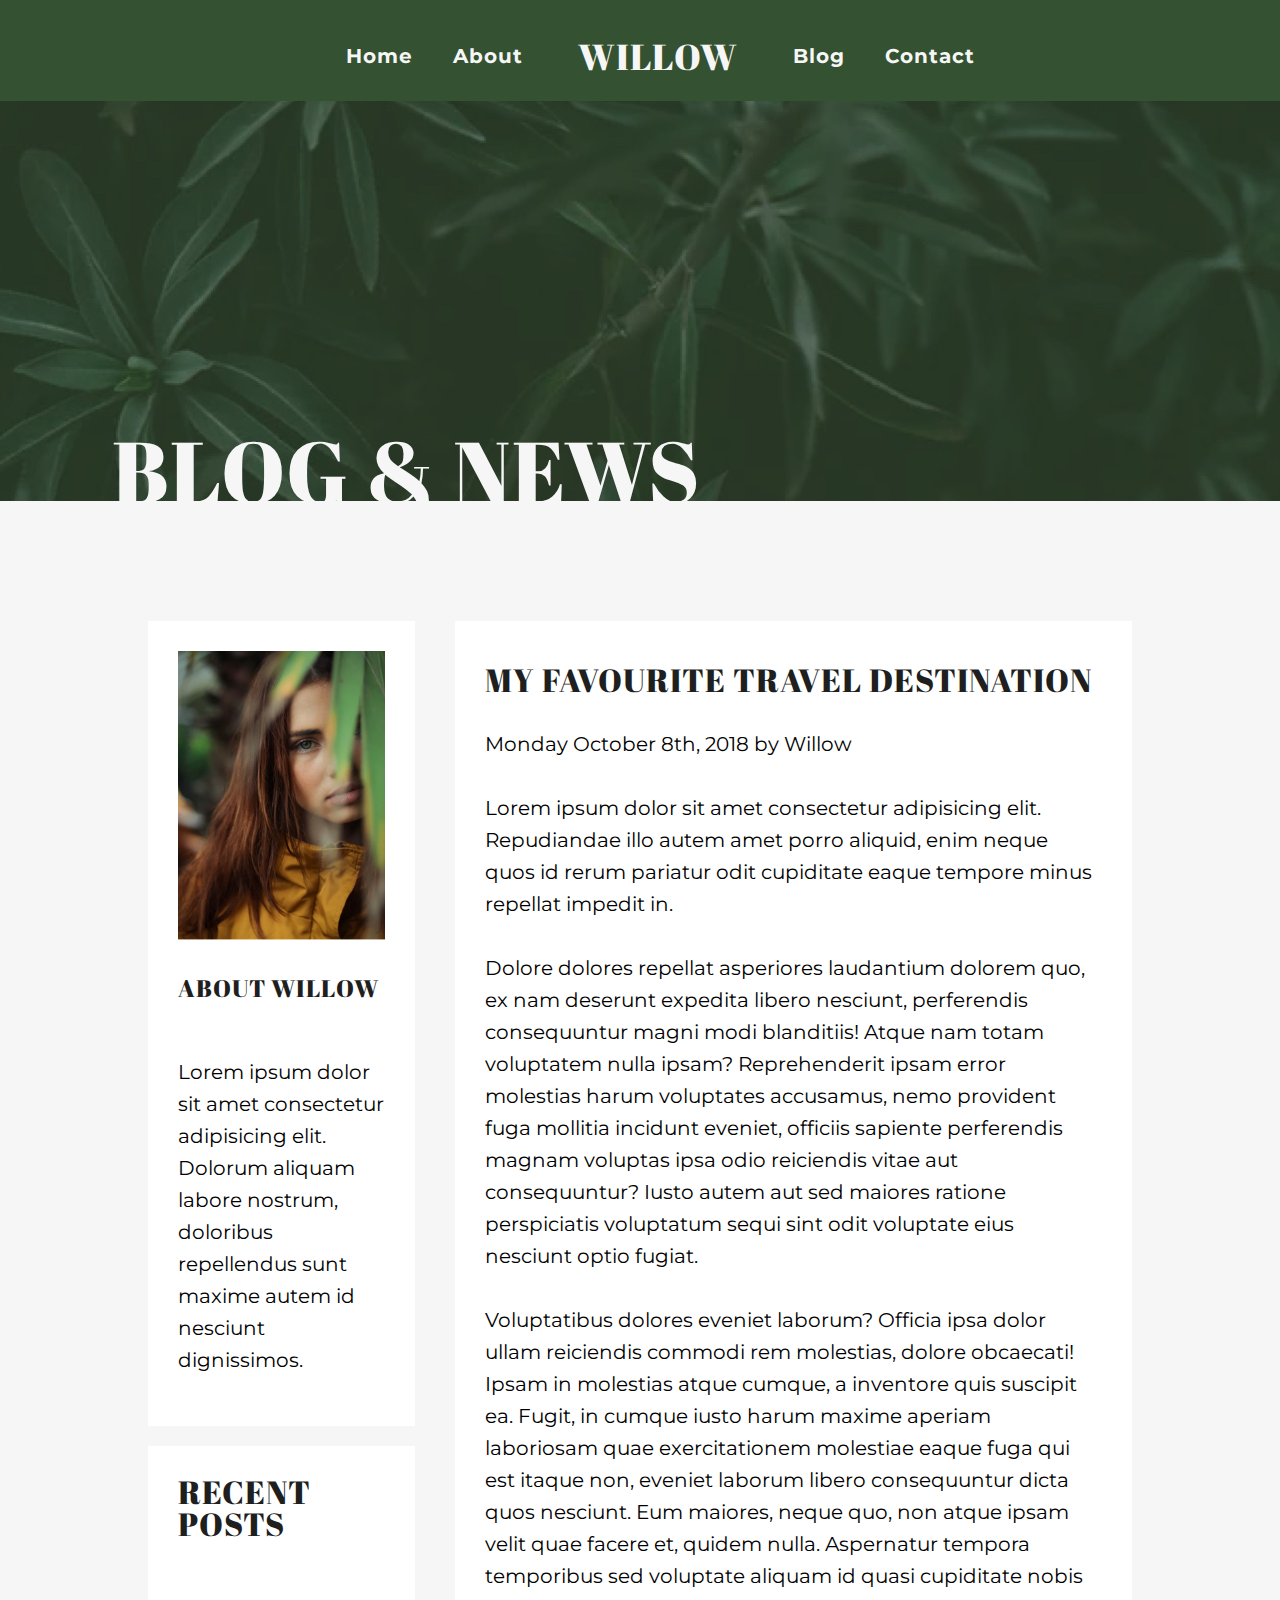
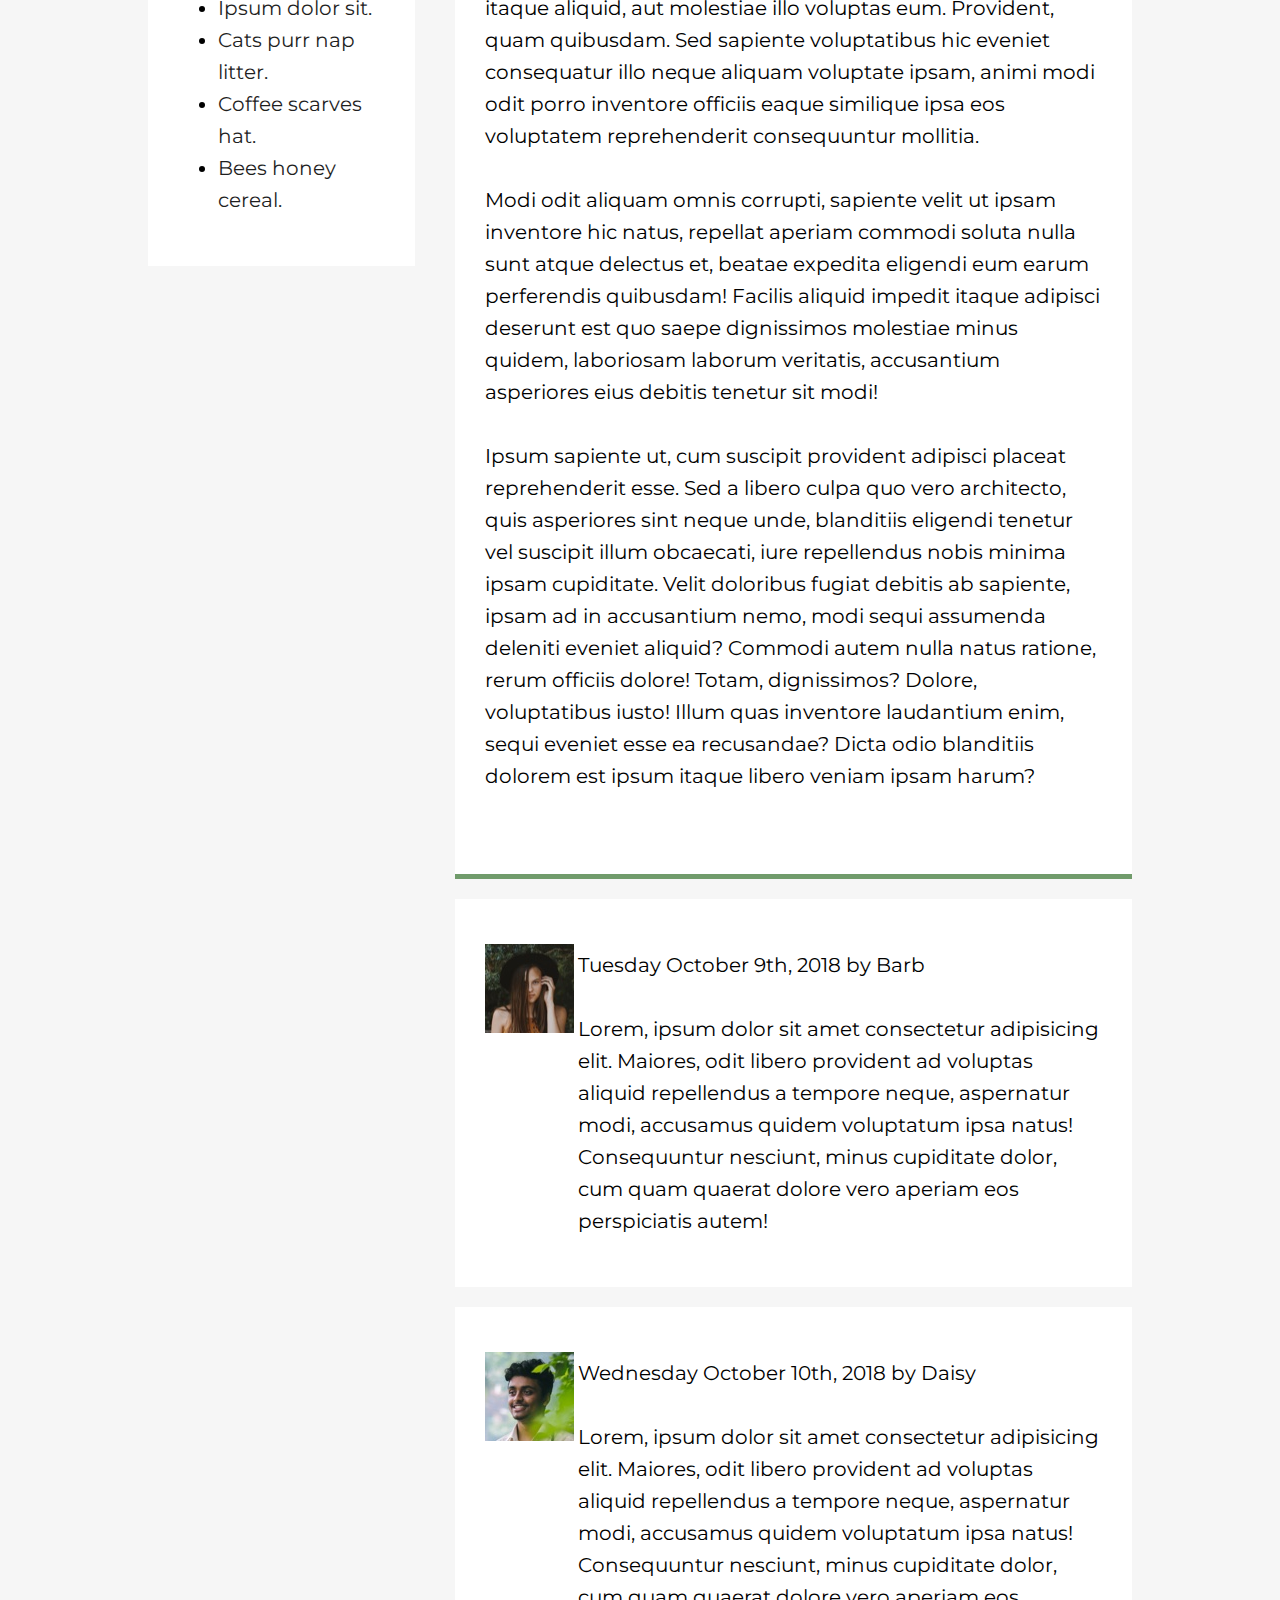
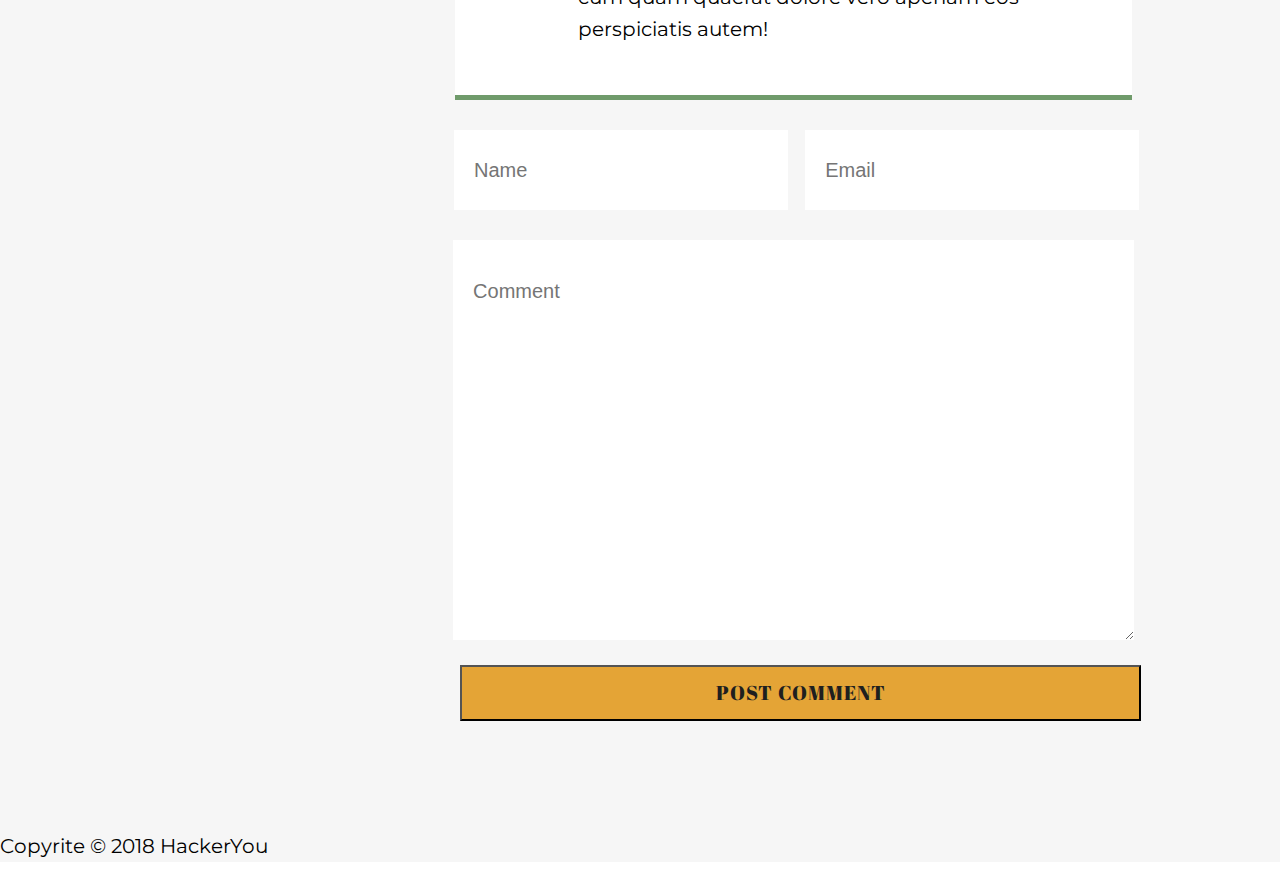
==== blog.html @ 2ddcb9fa "initial commit, adding files from Project 1" ====
<!DOCTYPE html>
<html lang="en">
<head>
    <meta charset="UTF-8">
    <meta http-equiv="X-UA-Compatible" content="IE=edge">
    <meta name="viewport" content="width=device-width, initial-scale=1.0">
    <link rel="stylesheet" href="https://fonts.googleapis.com/css2?family=Material+Symbols+Outlined:opsz,wght,FILL,GRAD@48,400,0,0" />
    <link rel="stylesheet" href="./styles/styles.css">
    <title>Willow's Blog</title>
</head>
<body>
    <header class="blogHeader">
        <div class="wrapper">
            <nav>
                <span class="material-symbols-outlined">menu</span>
                <input type="checkbox" id="expandNav"><!-- Slide out nav -->
                <ul class="navFlexContainer">
                    <li>
                        <a href="index.html">Home</a>
                    </li>
                    <li>
                        <a href="#">About</a>
                    </li>
                    <li class="willowNav">
                        <a href="index.html">
                            <h2>Willow</h2>
                        </a>
                    </li>
                    <li>
                        <a href="blog.html">Blog</a>
                    </li>
                    <li>
                        <a href="contact.html">Contact</a>
                    </li>
                </ul>
                <label for="expandNav" id="expandNav"></label> <!-- Slide out nav -->
            </nav>
        </div>
        <div class="blogHeaderBody">
            <div class="wrapper">
                <h1>Blog & News</h1>
            </div>
        </div>
    </header>
    <main>
        <div class="wrapper">
            <div class="blogContainer">
                <aside class="aside">
                    <div class="aboutAuthor">
                        <img src="./assets/blog-image-2.jpg" alt="Willow face behind leaves">
                        <h4>About Willow</h4>
                        <p>Lorem ipsum dolor sit amet consectetur adipisicing elit. Dolorum aliquam labore nostrum, doloribus repellendus sunt maxime autem id nesciunt dignissimos.</p>
                    </div>
                    <div class="recentPosts">
                        <h3>Recent Posts</h3>
                        <ul>
                            <li>
                                <a href="">Ipsum dolor sit.</a>
                            </li>
                            <li>
                                <a href="">Cats purr nap litter.</a>
                            </li>
                            <li>
                                <a href="">Coffee scarves hat.</a>
                            </li>
                            <li>
                                <a href="">Bees honey cereal.</a>
                            </li>
                        </ul>
                    </div>
                </aside> <!-- end of Aside -->
                <section class="blogMain">
                    <article class="myDestinations">
                        <input type="checkbox" id="expandText" class="expand">
                        <div class="myTravels">
                            <h3>My Favourite Travel Destination</h3>
                            <p>Monday October 8th, 2018 by Willow
                            <br>
                            <br>
                            Lorem ipsum dolor sit amet consectetur adipisicing elit. Repudiandae illo autem amet porro aliquid, enim neque quos
                            id rerum pariatur odit cupiditate eaque tempore minus repellat impedit in.
                            <br>
                            <br>
                            Dolore dolores repellat asperiores laudantium dolorem quo, ex nam deserunt expedita libero nesciunt, perferendis
                            consequuntur magni modi blanditiis! Atque nam totam voluptatem nulla ipsam? Reprehenderit ipsam error molestias
                            harum voluptates accusamus, nemo provident fuga mollitia incidunt eveniet, officiis sapiente perferendis magnam
                            voluptas ipsa odio reiciendis vitae aut consequuntur? Iusto autem aut sed maiores ratione perspiciatis voluptatum
                            sequi sint odit voluptate eius nesciunt optio fugiat.
                            <br>
                            <br>
                            Voluptatibus dolores eveniet laborum? Officia ipsa dolor ullam reiciendis commodi rem molestias, dolore obcaecati!
                            Ipsam in molestias atque cumque, a inventore quis suscipit ea. Fugit, in cumque iusto harum maxime aperiam
                            laboriosam quae exercitationem molestiae eaque fuga qui est itaque non, eveniet laborum libero consequuntur dicta
                            quos nesciunt. Eum maiores, neque quo, non atque ipsam velit quae facere et, quidem nulla. Aspernatur tempora
                            temporibus sed voluptate aliquam id quasi cupiditate nobis itaque aliquid, aut molestiae illo voluptas eum.
                            Provident, quam quibusdam. Sed sapiente voluptatibus hic eveniet consequatur illo neque aliquam voluptate ipsam,
                            animi modi odit porro inventore officiis eaque similique ipsa eos voluptatem reprehenderit consequuntur mollitia.
                            <br>
                            <br>
                            Modi odit aliquam omnis corrupti, sapiente velit ut ipsam inventore hic natus, repellat aperiam commodi soluta nulla
                            sunt atque delectus et, beatae expedita eligendi eum earum perferendis quibusdam! Facilis aliquid impedit itaque
                            adipisci deserunt est quo saepe dignissimos molestiae minus quidem, laboriosam laborum veritatis, accusantium
                            asperiores eius debitis tenetur sit modi!
                            <br>
                            <br>
                            Ipsum sapiente ut, cum suscipit provident adipisci placeat reprehenderit esse. Sed a libero culpa quo vero
                            architecto, quis asperiores sint neque unde, blanditiis eligendi tenetur vel suscipit illum obcaecati, iure
                            repellendus nobis minima ipsam cupiditate. Velit doloribus fugiat debitis ab sapiente, ipsam ad in accusantium nemo,
                            modi sequi assumenda deleniti eveniet aliquid? Commodi autem nulla natus ratione, rerum officiis dolore! Totam,
                            dignissimos? Dolore, voluptatibus iusto! Illum quas inventore laudantium enim, sequi eveniet esse ea recusandae?
                            Dicta odio blanditiis dolorem est ipsum itaque libero veniam ipsam harum?
                            </p>
                        </div>
                        <label for="expandText" class="expandText">More / Less</label>
                    </article>
                    <article class="post1">
                        <div class="imagePost">
                            <img src="./assets/blog-image-3.jpg" alt="picture of author">
                        </div>
                        <article>
                            <p>Tuesday October 9th, 2018 by Barb 
                            <br>
                            <br>
                            Lorem, ipsum dolor sit amet consectetur adipisicing elit. Maiores, odit libero provident ad voluptas aliquid repellendus a tempore neque, aspernatur modi, accusamus quidem voluptatum ipsa natus! Consequuntur nesciunt, minus cupiditate dolor, cum quam quaerat dolore vero aperiam eos perspiciatis autem!</p>
                        </article>

                    </article>
                    <article class="post2">
                        <div class="imagePost">
                            <img src="./assets/blog-image-4.jpg" alt="picture of author">
                        </div>
                        <article>
                            <p>Wednesday October 10th, 2018 by Daisy 
                            <br>
                            <br>
                            Lorem, ipsum dolor sit amet consectetur adipisicing elit. Maiores, odit libero provident ad voluptas aliquid
                            repellendus a tempore neque, aspernatur modi, accusamus quidem voluptatum ipsa natus! Consequuntur nesciunt,
                            minus cupiditate dolor, cum quam quaerat dolore vero aperiam eos perspiciatis autem!</p>
                        </article>
                    </article>
                    <form action="post" class="blogForm">
                       <Div class="nameEmail">
                            <div class="nameInput">
                                <label for="name"></label>
                                <input type="text" id="name" placeholder="Name">
                            </div>
                            <div class="nameInput">
                                <label for="email"></label>
                                <input type="email" id="email" placeholder="Email">
                            </div>
                       </Div>
                        <div class="commentInput">
                            <label for="commentBox"></label>
                            <textarea type="textarea" id="commentBox" placeholder="Comment"></textarea>
                        </div>
                        <button>Post Comment</button>
                    </form>
                </section>
            </div>
        </div>
    </main>
    <footer>
        <div class="copyrite">
            <p>Copyrite &copy; 2018 HackerYou</p>
        </div>
    </footer>
</body>
</html>
---- styles/styles.css ----
@import url("https://fonts.googleapis.com/css2?family=Abril+Fatface&family=Montserrat:wght@400;700&display=swap");
html {
  line-height: 1.15;
  -ms-text-size-adjust: 100%;
  -webkit-text-size-adjust: 100%;
}

body {
  margin: 0;
}

article, aside, footer, header, nav, section {
  display: block;
}

h1 {
  font-size: 2em;
  margin: 0.67em 0;
}

figcaption, figure, main {
  display: block;
}

figure {
  margin: 1em 40px;
}

hr {
  -webkit-box-sizing: content-box;
          box-sizing: content-box;
  height: 0;
  overflow: visible;
}

pre {
  font-family: monospace, monospace;
  font-size: 1em;
}

a {
  background-color: transparent;
  -webkit-text-decoration-skip: objects;
}

abbr[title] {
  border-bottom: none;
  text-decoration: underline;
  -webkit-text-decoration: underline dotted;
          text-decoration: underline dotted;
}

b, strong {
  font-weight: inherit;
}

b, strong {
  font-weight: bolder;
}

code, kbd, samp {
  font-family: monospace, monospace;
  font-size: 1em;
}

dfn {
  font-style: italic;
}

mark {
  background-color: #ff0;
  color: #000;
}

small {
  font-size: 80%;
}

sub, sup {
  font-size: 75%;
  line-height: 0;
  position: relative;
  vertical-align: baseline;
}

sub {
  bottom: -0.25em;
}

sup {
  top: -0.5em;
}

audio, video {
  display: inline-block;
}

audio:not([controls]) {
  display: none;
  height: 0;
}

img {
  border-style: none;
}

svg:not(:root) {
  overflow: hidden;
}

button, input, optgroup, select, textarea {
  font-family: sans-serif;
  font-size: 100%;
  line-height: 1.15;
  margin: 0;
}

button, input {
  overflow: visible;
}

button, select {
  text-transform: none;
}

button, html [type=button], [type=reset], [type=submit] {
  -webkit-appearance: button;
}

button::-moz-focus-inner, [type=button]::-moz-focus-inner, [type=reset]::-moz-focus-inner, [type=submit]::-moz-focus-inner {
  border-style: none;
  padding: 0;
}

button:-moz-focusring, [type=button]:-moz-focusring, [type=reset]:-moz-focusring, [type=submit]:-moz-focusring {
  outline: 1px dotted ButtonText;
}

fieldset {
  padding: 0.35em 0.75em 0.625em;
}

legend {
  -webkit-box-sizing: border-box;
          box-sizing: border-box;
  color: inherit;
  display: table;
  max-width: 100%;
  padding: 0;
  white-space: normal;
}

progress {
  display: inline-block;
  vertical-align: baseline;
}

textarea {
  overflow: auto;
}

[type=checkbox], [type=radio] {
  -webkit-box-sizing: border-box;
          box-sizing: border-box;
  padding: 0;
}

[type=number]::-webkit-inner-spin-button, [type=number]::-webkit-outer-spin-button {
  height: auto;
}

[type=search] {
  -webkit-appearance: textfield;
  outline-offset: -2px;
}

[type=search]::-webkit-search-cancel-button, [type=search]::-webkit-search-decoration {
  -webkit-appearance: none;
}

::-webkit-file-upload-button {
  -webkit-appearance: button;
  font: inherit;
}

details, menu {
  display: block;
}

summary {
  display: list-item;
}

canvas {
  display: inline-block;
}

template {
  display: none;
}

[hidden] {
  display: none;
}

html {
  -webkit-box-sizing: border-box;
          box-sizing: border-box;
}

*, *:before, *:after {
  -webkit-box-sizing: inherit;
          box-sizing: inherit;
}

.sr-only {
  position: absolute;
  width: 1px;
  height: 1px;
  margin: -1px;
  border: 0;
  padding: 0;
  white-space: nowrap;
  -webkit-clip-path: inset(100%);
          clip-path: inset(100%);
  clip: rect(0 0 0 0);
  overflow: hidden;
}

/* site fonts */
html {
  font-size: 125%;
}

body,
button {
  font-size: 1rem;
  line-height: 32px;
  letter-spacing: 0px;
}

h1,
h2,
h3,
h4,
button {
  font-family: "Abril Fatface";
  font-weight: normal;
  letter-spacing: 1px;
  color: #1f1f1f;
  text-transform: uppercase;
}

nav,
body {
  font-family: "Montserrat";
}

h1 {
  font-size: 7rem;
  color: #f6f6f6;
}

h2 {
  font-size: 2.1rem;
}

h3 {
  font-size: 1.6rem;
}

h4 {
  font-size: 1.2rem;
}

nav {
  font-size: 1rem;
  font-weight: bold;
  line-height: 29px;
  letter-spacing: 1px;
  color: #f6f6f6;
}

button {
  letter-spacing: 1px;
}

a {
  color: #f6f6f6;
  text-decoration: none;
}

/*---media query for 320px width mobile device */
@media (max-width: 390px) {
  h1 {
    font-size: 2.1rem;
  }
  button {
    width: 100%;
  }
  .indexHeader {
    height: 360px;
  }
  .headingContainer {
    display: -webkit-box;
    display: -ms-flexbox;
    display: flex;
    -webkit-box-pack: left;
        -ms-flex-pack: left;
            justify-content: left;
    -webkit-box-align: center;
        -ms-flex-align: center;
            align-items: center;
    position: relative;
    height: 50px;
  }
  .headingContainer h1 {
    font-size: 2.4rem;
    padding-left: 120px;
  }
  .headerImageContainer {
    width: 200px;
    position: absolute;
    right: 20px;
    top: 90px;
    z-index: 2;
  }
  .headerImageContainer img {
    width: 100%;
  }
  .circleContainer {
    width: 55px;
    top: -15px;
    left: 90px;
  }
  .circleContainer img {
    width: 55px;
  }
  .image1Mat {
    background-color: white;
    width: 200px;
    height: 280px;
    position: absolute;
    right: 10px;
    top: 100px;
    z-index: 1;
  }
  /* Blog section */
  .blogHeaderBody,
.contactHeaderBody {
    margin-bottom: 25px;
    height: 300px;
    -webkit-box-align: center;
        -ms-flex-align: center;
            align-items: center;
    line-height: 3rem;
  }
  .blogHeaderBody h1,
.contactHeaderBody h1 {
    font-size: 2.1rem;
    text-align: right;
  }
  nav {
    margin-top: 20PX;
    position: relative;
  }
  #expandNav {
    visibility: visible;
    position: absolute;
    top: 10px;
    left: -3px;
    opacity: 0;
    width: 30px;
    height: 30px;
  }
  .material-symbols-outlined {
    left: -5px;
    top: 0px;
    z-index: 10;
    margin-top: 10px;
  }
  .navFlexContainer {
    display: -webkit-box;
    display: -ms-flexbox;
    display: flex;
    -webkit-box-orient: vertical;
    -webkit-box-direction: normal;
        -ms-flex-direction: column;
            flex-direction: column;
    -webkit-box-pack: center;
        -ms-flex-pack: center;
            justify-content: center;
    width: 112px;
    line-height: 5px;
    padding: 0px;
    position: absolute;
    -webkit-transform: translateX(-140px);
            transform: translateX(-140px);
    -webkit-transition: -webkit-transform 0.5s ease-in-out;
    transition: -webkit-transform 0.5s ease-in-out;
    transition: transform 0.5s ease-in-out;
    transition: transform 0.5s ease-in-out, -webkit-transform 0.5s ease-in-out;
  }
  .navFlexContainer li h2 {
    font-size: 1rem;
    margin: 0px;
  }
  #expandNav:checked + .navFlexContainer {
    -webkit-transform: translateX(-25px);
            transform: translateX(-25px);
    -webkit-transition: -webkit-transform 0.5s ease-in-out;
    transition: -webkit-transform 0.5s ease-in-out;
    transition: transform 0.5s ease-in-out;
    transition: transform 0.5s ease-in-out, -webkit-transform 0.5s ease-in-out;
  }
  .wrapper {
    width: 80%;
  }
  .whoIsWillow {
    height: 650px;
    margin-top: 50px;
  }
  .whoIsWillow h2 {
    font-size: 1.4rem;
    margin: 10px auto;
  }
  .whoIsWillow p {
    margin: 15px auto;
  }
  .favouriteBucket {
    height: auto;
    padding: 20px;
  }
  .image2Mat,
.image3Mat,
.image4Mat {
    display: none;
  }
  .image2Container,
.image3Container,
.favouriteThings,
.bucketList {
    width: 320px;
  }
  .bridgeImageContainer {
    position: relative;
    top: -15px;
    left: -33px;
    width: 290px;
    height: 170px;
  }
  .bridgeImageContainer img {
    position: static;
    width: 345px;
    z-index: 10;
  }
  .lillyImageContainer {
    position: relative;
    top: -10px;
    left: -33px;
    width: 290px;
    height: 170px;
    z-index: 1;
  }
  .lillyImageContainer img {
    position: static;
    width: 345px;
    z-index: 10;
  }
  .image2Container {
    -webkit-box-ordinal-group: 2;
        -ms-flex-order: 1;
            order: 1;
  }
  .image3Container {
    -webkit-box-ordinal-group: 4;
        -ms-flex-order: 3;
            order: 3;
  }
  .favouriteThings {
    padding: 0px;
    margin: 50px auto;
    -webkit-box-ordinal-group: 3;
        -ms-flex-order: 2;
            order: 2;
  }
  .bucketList {
    padding: 0px;
    text-align: left;
    margin: 30px auto;
    -webkit-box-ordinal-group: 5;
        -ms-flex-order: 4;
            order: 4;
  }
  .journey {
    height: auto;
  }
  .journeyContainer {
    -webkit-box-orient: vertical;
    -webkit-box-direction: normal;
        -ms-flex-direction: column;
            flex-direction: column;
    margin: 50px 0px;
  }
  .image4Container {
    -webkit-box-ordinal-group: 2;
        -ms-flex-order: 1;
            order: 1;
  }
  .journeyImageContainer img {
    position: static;
    width: 100%;
  }
  .journeyText {
    width: 100%;
    height: auto;
    padding: 0px;
    -webkit-box-ordinal-group: 3;
        -ms-flex-order: 2;
            order: 2;
  }
  .journeyText p {
    width: 100%;
  }
  .yellowHouse {
    height: 220px;
    background-size: 220%;
  }
  .threeImages {
    height: auto;
    -webkit-box-orient: vertical;
    -webkit-box-direction: normal;
        -ms-flex-direction: column;
            flex-direction: column;
    padding: 0px;
    margin: 50px 0px 20px 0px;
  }
  .threeImages li {
    margin-bottom: 50px;
  }
  .threeImages li img {
    width: 300px;
    height: auto;
  }
  /* Blog Sections */
  .blogContainer {
    -webkit-box-orient: vertical;
    -webkit-box-direction: normal;
        -ms-flex-direction: column;
            flex-direction: column;
    padding-top: 30px;
  }
  .aside {
    width: 100%;
  }
  .aboutAuthor {
    padding: 0px;
    margin: 0px;
  }
  .aboutAuthor img {
    width: 100%;
  }
  .aboutAuthor h4 {
    margin: 30px 10px 5px 10px;
  }
  .aboutAuthor p {
    padding: 10px;
    margin: 0px;
  }
  .recentPosts {
    padding: 10px;
    margin: 20px 0px;
  }
  .recentPosts h3 {
    font-size: 1.1rem;
    text-align: center;
  }
  .blogMain {
    width: 100%;
  }
  .blogMain .myDestinations {
    padding: 10px;
    margin: 0px;
  }
  .blogMain h3 {
    font-size: 1.1rem;
    text-align: center;
  }
  .blogMain .post1,
.blogMain .post2 {
    -webkit-box-orient: vertical;
    -webkit-box-direction: normal;
        -ms-flex-direction: column;
            flex-direction: column;
    padding: 10px;
    margin: 20px 0px;
  }
  .myDestinations {
    -webkit-box-orient: vertical;
    -webkit-box-direction: normal;
        -ms-flex-direction: column;
            flex-direction: column;
  }
  .myDestinations .myTravels {
    height: 600px;
    overflow: hidden;
  }
  .myDestinations .expand {
    visibility: visible;
    width: 20px;
    opacity: 0;
  }
  .myDestinations .expandText {
    visibility: visible;
    width: 100%;
    background-color: #e4a436;
    text-align: center;
  }
  .expand:checked + .myTravels {
    height: auto;
  }
  .blogForm {
    height: auto;
  }
  .blogForm .nameEmail {
    -webkit-box-orient: vertical;
    -webkit-box-direction: normal;
        -ms-flex-direction: column;
            flex-direction: column;
    width: 100%;
    height: auto;
    margin: 20px 0px;
  }
  .blogForm .nameEmail .nameInput {
    margin: 20px 0px;
    width: 100%;
  }
  .blogForm .nameEmail .nameInput input {
    width: 100%;
    padding-left: 10px;
  }
  .blogForm button {
    margin: 20px 0px;
    width: 100%;
  }
  .commentInput #commentBox {
    height: 300px;
    width: 100%;
    padding: 20px 10px;
  }
  /*---Contact Me Page---*/
  .bodyContainer {
    -webkit-box-orient: vertical;
    -webkit-box-direction: normal;
        -ms-flex-direction: column;
            flex-direction: column;
    margin: 50px 0px;
  }
  .bodyContainer .contactInfo {
    width: 100%;
    padding: 0px;
    margin: 0px;
    height: auto;
  }
  .bodyContainer .socialContainer {
    -webkit-box-pack: space-evenly;
        -ms-flex-pack: space-evenly;
            justify-content: space-evenly;
  }
  .bodyContainer .form {
    width: 100%;
  }
  .footerNav {
    -webkit-box-orient: vertical;
    -webkit-box-direction: normal;
        -ms-flex-direction: column;
            flex-direction: column;
    height: auto;
  }
  .footerNav li {
    width: auto;
  }
  .icon {
    display: none;
  }
}
/*----- Media Query 320px -----*/
@media (max-width: 320px) {
  button {
    width: 100%;
  }
  .indexHeader {
    height: 360px;
  }
  .headingContainer {
    display: -webkit-box;
    display: -ms-flexbox;
    display: flex;
    -webkit-box-pack: left;
        -ms-flex-pack: left;
            justify-content: left;
    -webkit-box-align: center;
        -ms-flex-align: center;
            align-items: center;
    position: relative;
    height: 50px;
  }
  .headingContainer h1 {
    font-size: 2.4rem;
    padding-left: 85px;
  }
  .headerImageContainer {
    width: 160px;
    height: 224px;
    position: absolute;
    right: 20px;
    top: 90px;
    z-index: 2;
  }
  .headerImageContainer img {
    width: 100%;
  }
  .circleContainer {
    width: 55px;
    top: -15px;
    left: 60px;
  }
  .circleContainer img {
    width: 55px;
  }
  .image1Mat {
    background-color: white;
    width: 155px;
    height: 215px;
    position: absolute;
    right: 10px;
    top: 100px;
    z-index: 1;
  }
  /* Blog section */
  .blogHeaderBody,
.contactHeaderBody {
    margin-bottom: 25px;
    height: 300px;
    -webkit-box-align: center;
        -ms-flex-align: center;
            align-items: center;
    line-height: 3rem;
  }
  .blogHeaderBody h1,
.contactHeaderBody h1 {
    font-size: 2.4rem;
    text-align: right;
  }
  nav {
    margin-top: 20PX;
    position: relative;
  }
  #expandNav {
    visibility: visible;
    position: absolute;
    top: 10px;
    left: -3px;
    opacity: 0;
    width: 30px;
    height: 30px;
  }
  .material-symbols-outlined {
    left: -5px;
    top: 0px;
    z-index: 10;
    margin-top: 10px;
  }
  .navFlexContainer {
    display: -webkit-box;
    display: -ms-flexbox;
    display: flex;
    -webkit-box-orient: vertical;
    -webkit-box-direction: normal;
        -ms-flex-direction: column;
            flex-direction: column;
    -webkit-box-pack: center;
        -ms-flex-pack: center;
            justify-content: center;
    width: 112px;
    line-height: 5px;
    padding: 0px;
    position: absolute;
    -webkit-transform: translateX(-130px);
            transform: translateX(-130px);
    -webkit-transition: -webkit-transform 0.5s ease-in-out;
    transition: -webkit-transform 0.5s ease-in-out;
    transition: transform 0.5s ease-in-out;
    transition: transform 0.5s ease-in-out, -webkit-transform 0.5s ease-in-out;
  }
  .navFlexContainer li h2 {
    font-size: 1rem;
    margin: 0px;
  }
  #expandNav:checked + .navFlexContainer {
    -webkit-transform: translateX(-25px);
            transform: translateX(-25px);
    -webkit-transition: -webkit-transform 0.5s ease-in-out;
    transition: -webkit-transform 0.5s ease-in-out;
    transition: transform 0.5s ease-in-out;
    transition: transform 0.5s ease-in-out, -webkit-transform 0.5s ease-in-out;
  }
  .wrapper {
    width: 80%;
  }
  .whoIsWillow {
    height: 750px;
  }
  .whoIsWillow h2 {
    font-size: 1.4rem;
    margin: 10px auto;
  }
  .whoIsWillow p {
    margin: 15px auto;
  }
  .favouriteBucket {
    height: auto;
    padding: 20px;
  }
  .image2Mat,
.image3Mat,
.image4Mat {
    display: none;
  }
  .image2Container,
.image3Container,
.favouriteThings,
.bucketList {
    width: 320px;
  }
  .bridgeImageContainer {
    position: relative;
    top: -15px;
    left: -33px;
    width: 290px;
    height: 170px;
  }
  .bridgeImageContainer img {
    position: static;
    width: 290px;
    z-index: 10;
  }
  .lillyImageContainer {
    position: relative;
    top: -10px;
    left: -33px;
    width: 290px;
    height: 170px;
    z-index: 1;
  }
  .lillyImageContainer img {
    position: static;
    width: 290px;
    z-index: 10;
  }
  .image2Container {
    -webkit-box-ordinal-group: 2;
        -ms-flex-order: 1;
            order: 1;
  }
  .image3Container {
    -webkit-box-ordinal-group: 4;
        -ms-flex-order: 3;
            order: 3;
  }
  .favouriteThings {
    padding: 0px;
    margin-bottom: 30px;
    -webkit-box-ordinal-group: 3;
        -ms-flex-order: 2;
            order: 2;
  }
  .bucketList {
    padding: 0px;
    text-align: left;
    -webkit-box-ordinal-group: 5;
        -ms-flex-order: 4;
            order: 4;
  }
  /* MEDIA QUERY Journey Section */
  .journey {
    height: auto;
  }
  .journeyContainer {
    -webkit-box-orient: vertical;
    -webkit-box-direction: normal;
        -ms-flex-direction: column;
            flex-direction: column;
    margin: 50px 0px;
  }
  .image4Container {
    -webkit-box-ordinal-group: 2;
        -ms-flex-order: 1;
            order: 1;
  }
  .journeyImageContainer img {
    position: static;
    width: 100%;
  }
  .journeyText {
    width: 100%;
    height: auto;
    padding: 0px;
    -webkit-box-ordinal-group: 3;
        -ms-flex-order: 2;
            order: 2;
  }
  .journeyText p {
    width: 100%;
  }
  .yellowHouse {
    height: 220px;
    background-size: 220%;
  }
  .threeImages {
    height: auto;
    -webkit-box-orient: vertical;
    -webkit-box-direction: normal;
        -ms-flex-direction: column;
            flex-direction: column;
    padding: 0px;
  }
  .threeImages li {
    margin-bottom: 50px;
  }
  .threeImages li img {
    width: 250px;
    height: auto;
  }
  /* Blog Sections */
  .blogContainer {
    -webkit-box-orient: vertical;
    -webkit-box-direction: normal;
        -ms-flex-direction: column;
            flex-direction: column;
    padding-top: 30px;
  }
  .aside {
    width: 100%;
  }
  .aboutAuthor {
    padding: 0px;
    margin: 0px;
  }
  .aboutAuthor img {
    width: 100%;
  }
  .aboutAuthor h4 {
    margin: 10px;
  }
  .aboutAuthor p {
    padding: 10px;
  }
  .recentPosts {
    padding: 10px;
    margin: 20px 0px;
  }
  .recentPosts h3 {
    font-size: 1.1rem;
    text-align: center;
  }
  .blogMain {
    width: 100%;
  }
  .blogMain .myDestinations {
    padding: 10px;
    margin: 0px;
  }
  .blogMain h3 {
    font-size: 1.1rem;
    text-align: center;
  }
  .blogMain .post1,
.blogMain .post2 {
    -webkit-box-orient: vertical;
    -webkit-box-direction: normal;
        -ms-flex-direction: column;
            flex-direction: column;
    padding: 10px;
    margin: 20px 0px;
  }
  .myDestinations {
    -webkit-box-orient: vertical;
    -webkit-box-direction: normal;
        -ms-flex-direction: column;
            flex-direction: column;
  }
  .myDestinations .myTravels {
    height: 600px;
    overflow: hidden;
  }
  .myDestinations .expand {
    visibility: visible;
    width: 20px;
    opacity: 0;
  }
  .myDestinations .expandText {
    visibility: visible;
    width: 100%;
    background-color: #e4a436;
    text-align: center;
  }
  .expand:checked + .myTravels {
    height: auto;
  }
  .blogForm {
    height: auto;
  }
  .blogForm .nameEmail {
    -webkit-box-orient: vertical;
    -webkit-box-direction: normal;
        -ms-flex-direction: column;
            flex-direction: column;
    width: 100%;
    height: auto;
    margin: 20px 0px;
  }
  .blogForm .nameEmail .nameInput {
    margin: 20px 0px;
    width: 100%;
  }
  .blogForm .nameEmail .nameInput input {
    width: 100%;
    padding-left: 10px;
  }
  .blogForm button {
    margin: 20px 0px;
    width: 100%;
  }
  .commentInput #commentBox {
    height: 300px;
    width: 100%;
    padding: 20px 10px;
  }
  /*---Contact Me Page---*/
  .bodyContainer {
    -webkit-box-orient: vertical;
    -webkit-box-direction: normal;
        -ms-flex-direction: column;
            flex-direction: column;
    margin: 50px 0px;
  }
  .bodyContainer .contactInfo {
    width: 100%;
    padding: 0px;
    margin: 0px;
    height: auto;
  }
  .bodyContainer .form {
    width: 100%;
  }
  .footerNav {
    -webkit-box-orient: vertical;
    -webkit-box-direction: normal;
        -ms-flex-direction: column;
            flex-direction: column;
    height: auto;
  }
  .footerNav li {
    width: auto;
  }
  .icon {
    display: none;
  }
}
.wrapper {
  max-width: 1440px;
  width: 80%;
  margin: 0 auto;
}

li {
  list-style: none;
}

button {
  background-color: #e4a436;
  padding: 10px 20px;
}

button:hover,
button:focus {
  border: 3px solid #345231;
}

.matContainer {
  position: relative;
}

header {
  background-color: #345231;
  margin: -20px;
}

.indexHeader {
  height: 850px;
}

.headingContainer {
  display: -webkit-box;
  display: -ms-flexbox;
  display: flex;
  -webkit-box-pack: left;
      -ms-flex-pack: left;
          justify-content: left;
  -webkit-box-align: center;
      -ms-flex-align: center;
          align-items: center;
  position: relative;
  height: 650px;
}
.headingContainer h1 {
  padding-left: 130px;
}

.circleContainer {
  width: 170px;
  height: 170px;
  position: absolute;
  top: 235px;
  left: 70px;
}
.circleContainer img {
  width: 123px;
}

.headerImageContainer {
  width: 500px;
  height: 700px;
  position: absolute;
  right: 0px;
  top: 75px;
  z-index: 2;
}
.headerImageContainer img {
  width: 100%;
}

.image1Mat {
  background-color: white;
  width: 500px;
  height: 700px;
  position: absolute;
  right: -20px;
  top: 90px;
  z-index: 1;
}

/* Blog and Contact Header Styles */
.blogHeaderBody {
  background-image: url(../assets/blog-image-1.jpg);
}

.contactHeaderBody {
  background-image: url(../assets/contact-image-1.jpg);
}

.blogHeaderBody,
.contactHeaderBody {
  height: 400px;
  width: 100%;
  margin-bottom: 20px;
  background-size: cover;
  background-position: center center;
  background-repeat: no-repeat;
  display: -webkit-box;
  display: -ms-flexbox;
  display: flex;
  -webkit-box-pack: left;
      -ms-flex-pack: left;
          justify-content: left;
  -webkit-box-align: end;
      -ms-flex-align: end;
          align-items: flex-end;
}
.blogHeaderBody h1,
.contactHeaderBody h1 {
  font-size: 4.3rem;
  margin-bottom: 15px;
}

nav {
  background-color: #345231;
}

#expandNav {
  visibility: hidden;
}

.navFlexContainer {
  display: -webkit-box;
  display: -ms-flexbox;
  display: flex;
  -webkit-box-pack: center;
      -ms-flex-pack: center;
          justify-content: center;
  margin: 10px 0px 10px 0px;
}
.navFlexContainer li {
  margin: 20px 20px;
}
.navFlexContainer li a:hover {
  color: #e4a436;
}
.navFlexContainer li h2 {
  font-size: 1.8rem;
  color: #f6f6f6;
  margin: 0px 15px;
}
.navFlexContainer li h2:hover {
  color: #e4a436;
}

/* Section Who Is Willow */
.whoSection,
.journey,
footer {
  background-color: #f6f6f6;
  position: relative;
}

/* Section Who Is Willow */
.whoIsWillow {
  display: -webkit-box;
  display: -ms-flexbox;
  display: flex;
  -webkit-box-orient: vertical;
  -webkit-box-direction: normal;
      -ms-flex-direction: column;
          flex-direction: column;
  height: 450px;
  -webkit-box-pack: center;
      -ms-flex-pack: center;
          justify-content: center;
  -webkit-box-align: center;
      -ms-flex-align: center;
          align-items: center;
}

/* favourite things and Bucket List*/
.favouriteBucket {
  height: 800px;
}

.favouriteBucket,
.yellowHouse,
.threeGallery {
  background-color: white;
  display: -webkit-box;
  display: -ms-flexbox;
  display: flex;
}

.thingsList {
  display: -webkit-box;
  display: -ms-flexbox;
  display: flex;
  -ms-flex-wrap: wrap;
      flex-wrap: wrap;
}

.image2Container,
.image3Container,
.favouriteThings,
.bucketList {
  width: 50%;
  height: 50%;
}

.image2Mat,
.image3Mat {
  width: 800px;
  height: 400px;
  position: absolute;
  z-index: 1;
}

.image2Mat {
  background-color: #709b6b;
  top: -20px;
  left: -160px;
}

.image3Mat {
  background-color: #345231;
  top: -250px;
  right: -160px;
}

.bridgeImageContainer {
  position: relative;
}
.bridgeImageContainer img {
  position: absolute;
  top: -40px;
  left: -20px;
  z-index: 1;
}

.lillyImageContainer {
  position: relative;
}
.lillyImageContainer img {
  position: absolute;
  top: 80px;
  right: 20px;
  z-index: 2;
}

.favouriteThings {
  padding: 70px 10px 5px 90px;
}

.bucketList {
  padding-right: 130px;
  padding-top: 50px;
  text-align: right;
}
.bucketList button {
  -webkit-box-pack: right;
      -ms-flex-pack: right;
          justify-content: right;
}

/* journey section*/
.journey {
  height: 500px;
  z-index: 0;
}

.journeyContainer {
  display: -webkit-box;
  display: -ms-flexbox;
  display: flex;
  position: relative;
  -webkit-box-pack: end;
      -ms-flex-pack: end;
          justify-content: flex-end;
}

.journeyImageContainer img {
  width: 260px;
  position: absolute;
  top: 130px;
  left: 0px;
}

.image4Mat {
  background-color: #709b6b;
  width: 260px;
  height: 260px;
  position: absolute;
  top: 150px;
  left: 20px;
  z-index: 0;
}

.journeyText {
  width: 75%;
  padding: 100px 0px 40px 80px;
  -webkit-box-pack: end;
      -ms-flex-pack: end;
          justify-content: flex-end;
}

/* Section yellow House */
.yellowHouse {
  background-image: url("../assets/home-image-5.jpg");
  background-color: #f6f6f6;
  border: 0px;
  height: 400px;
  width: 100%;
  background-size: cover;
  background-position: center center;
  background-repeat: no-repeat;
}

/* Section three picture gallery */
.threeImages {
  display: -webkit-box;
  display: -ms-flexbox;
  display: flex;
  -webkit-box-pack: justify;
      -ms-flex-pack: justify;
          justify-content: space-between;
  height: 400px;
  margin: 75px 0px 75px 0px;
  padding: 0px;
}
.threeImages img {
  width: 380px;
  height: 380px;
}

/* ---Blog Sections---*/
main {
  background-color: #f6f6f6;
  margin-bottom: -20px;
}

.blogContainer {
  height: auto;
  margin: 0px auto;
  padding-top: 100px;
  display: -webkit-box;
  display: -ms-flexbox;
  display: flex;
}

aside {
  width: 30%;
}

.blogMain {
  width: 70%;
  margin: 0px;
}

.aboutAuthor,
.recentPosts,
.myDestinations,
.post1,
.post2 {
  background-color: white;
  padding: 30px;
  margin: 20px;
  display: -webkit-box;
  display: -ms-flexbox;
  display: flex;
  -webkit-box-orient: vertical;
  -webkit-box-direction: normal;
      -ms-flex-direction: column;
          flex-direction: column;
  -ms-flex-wrap: wrap;
      flex-wrap: wrap;
}
.aboutAuthor img,
.recentPosts img,
.myDestinations img,
.post1 img,
.post2 img {
  -webkit-box-pack: center;
      -ms-flex-pack: center;
          justify-content: center;
}
.aboutAuthor li,
.recentPosts li,
.myDestinations li,
.post1 li,
.post2 li {
  list-style-type: disc;
}
.aboutAuthor li a,
.recentPosts li a,
.myDestinations li a,
.post1 li a,
.post2 li a {
  color: #1f1f1f;
}
.aboutAuthor h3,
.recentPosts h3,
.myDestinations h3,
.post1 h3,
.post2 h3 {
  margin-top: 0px;
}

.aboutAuthor img {
  width: 100%;
}

.post1,
.post2 {
  -webkit-box-orient: horizontal;
  -webkit-box-direction: normal;
      -ms-flex-direction: row;
          flex-direction: row;
}
.post1 .imagePost,
.post2 .imagePost {
  width: 15%;
  margin-top: 15px;
}
.post1 article,
.post2 article {
  width: 85%;
}

.myDestinations,
.post2 {
  border-bottom: 5px solid #709b6b;
}

.expand,
.expandText {
  visibility: hidden;
}

.blogForm {
  height: 700px;
}
.blogForm input,
.blogForm #commentBox {
  width: 95%;
  -webkit-box-pack: center;
      -ms-flex-pack: center;
          justify-content: center;
  border: 0px;
}
.blogForm .nameEmail {
  display: -webkit-box;
  display: -ms-flexbox;
  display: flex;
  -webkit-box-pack: justify;
      -ms-flex-pack: justify;
          justify-content: space-between;
  width: 98%;
  height: 80px;
  margin: 30px 10px;
}
.blogForm .nameEmail .nameInput {
  display: -webkit-box;
  display: -ms-flexbox;
  display: flex;
  width: 95%;
  height: 60px;
  -webkit-box-pack: center;
      -ms-flex-pack: center;
          justify-content: center;
}
.blogForm .nameEmail .nameInput input {
  height: 80px;
  padding-left: 20px;
}
.blogForm button {
  margin: 25px;
  width: 95%;
}

.commentInput {
  display: -webkit-box;
  display: -ms-flexbox;
  display: flex;
  -webkit-box-pack: center;
      -ms-flex-pack: center;
          justify-content: center;
}
.commentInput #commentBox {
  height: 400px;
  padding: 40px 20px;
}

/* ----------------Contact Sections---------------*/
.contactBody {
  background-color: #f6f6f6;
  margin: 0px;
}

.bodyContainer {
  display: -webkit-box;
  display: -ms-flexbox;
  display: flex;
  margin-top: 100px;
  -ms-flex-pack: distribute;
      justify-content: space-around;
}
.bodyContainer .contactInfo {
  width: 33%;
}
.bodyContainer .form {
  width: 66%;
}

.contactInfo {
  background-color: white;
  height: 400px;
  padding: 30px;
  margin-top: 30px;
}

.socialContainer {
  display: -webkit-box;
  display: -ms-flexbox;
  display: flex;
  -webkit-box-pack: left;
      -ms-flex-pack: left;
          justify-content: left;
  padding: 0px;
}
.socialContainer li {
  margin: 10px;
}
.socialContainer img {
  width: 40px;
  height: 40px;
}

.contactEmail {
  color: #1f1f1f;
  font-weight: bold;
  display: block;
  margin-bottom: 35px;
}

.contactAddressBox {
  padding: 5px 25px;
  line-height: 1.5rem;
}
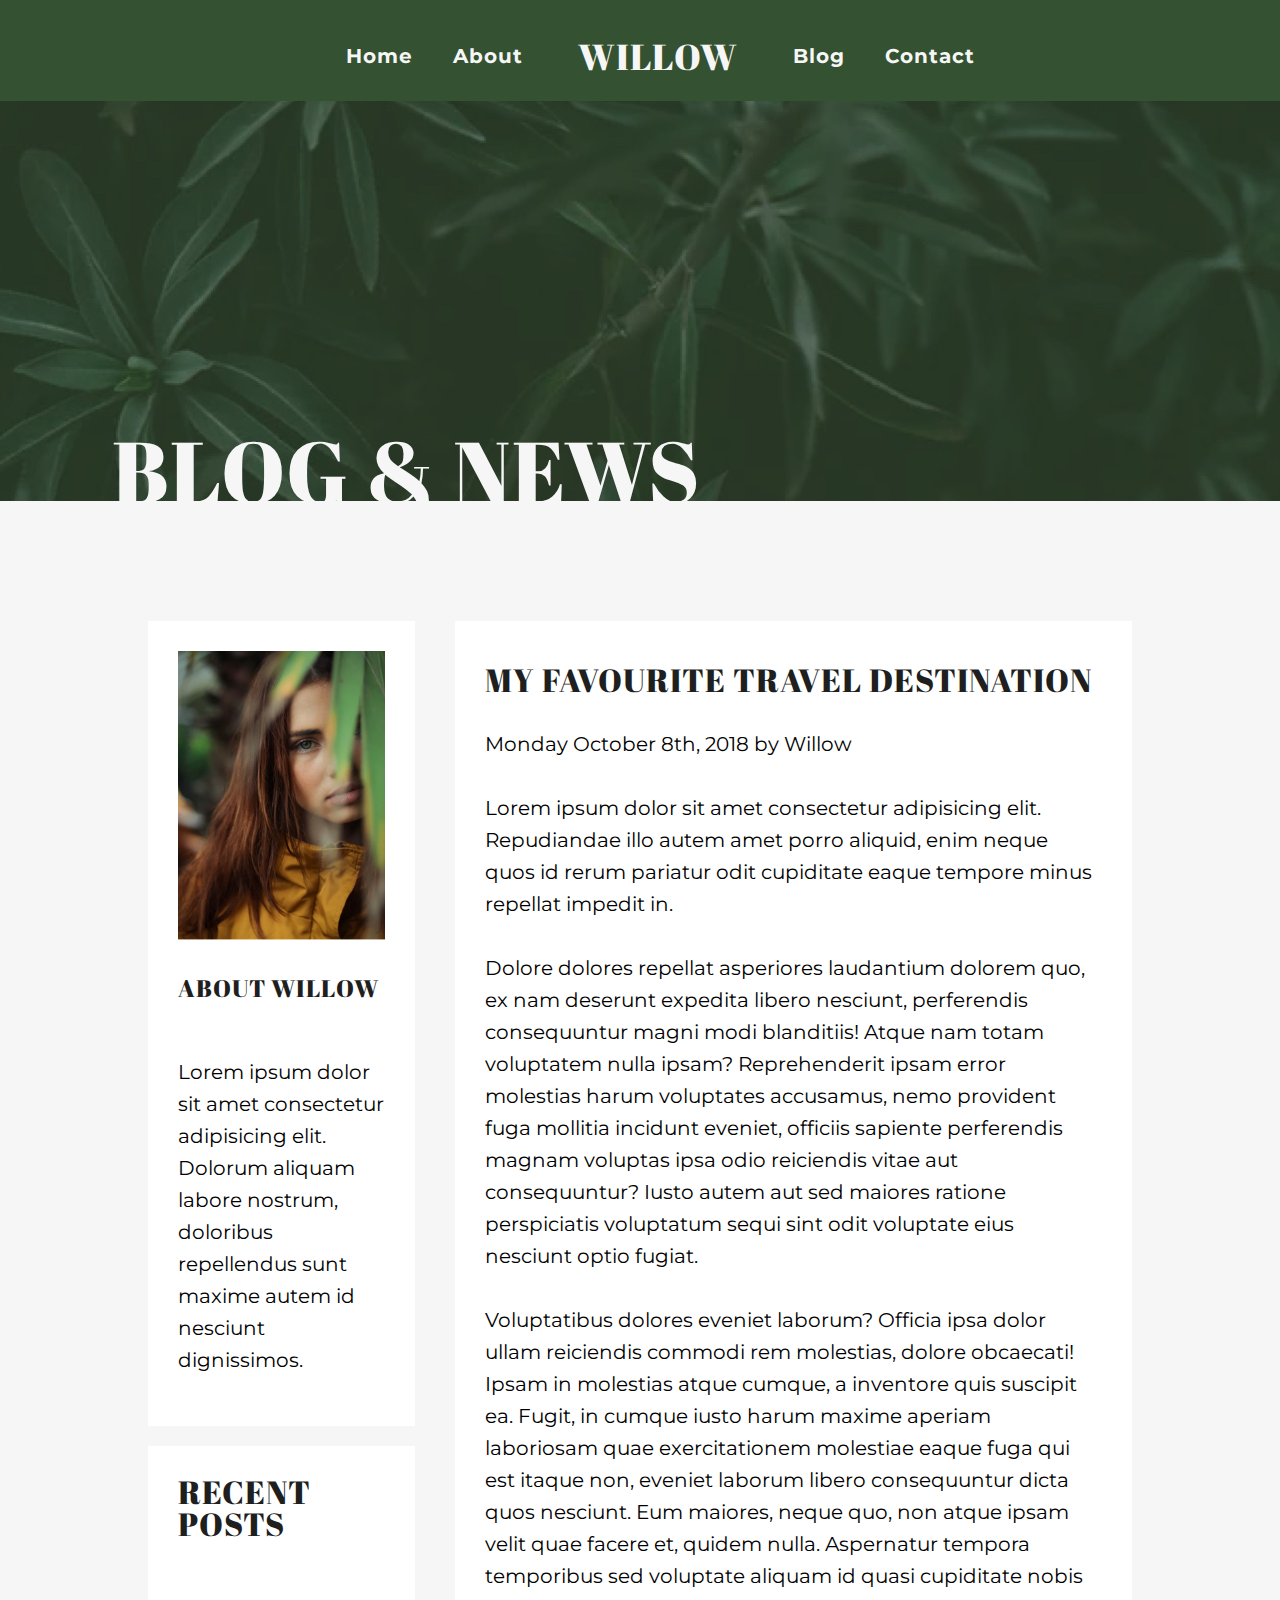
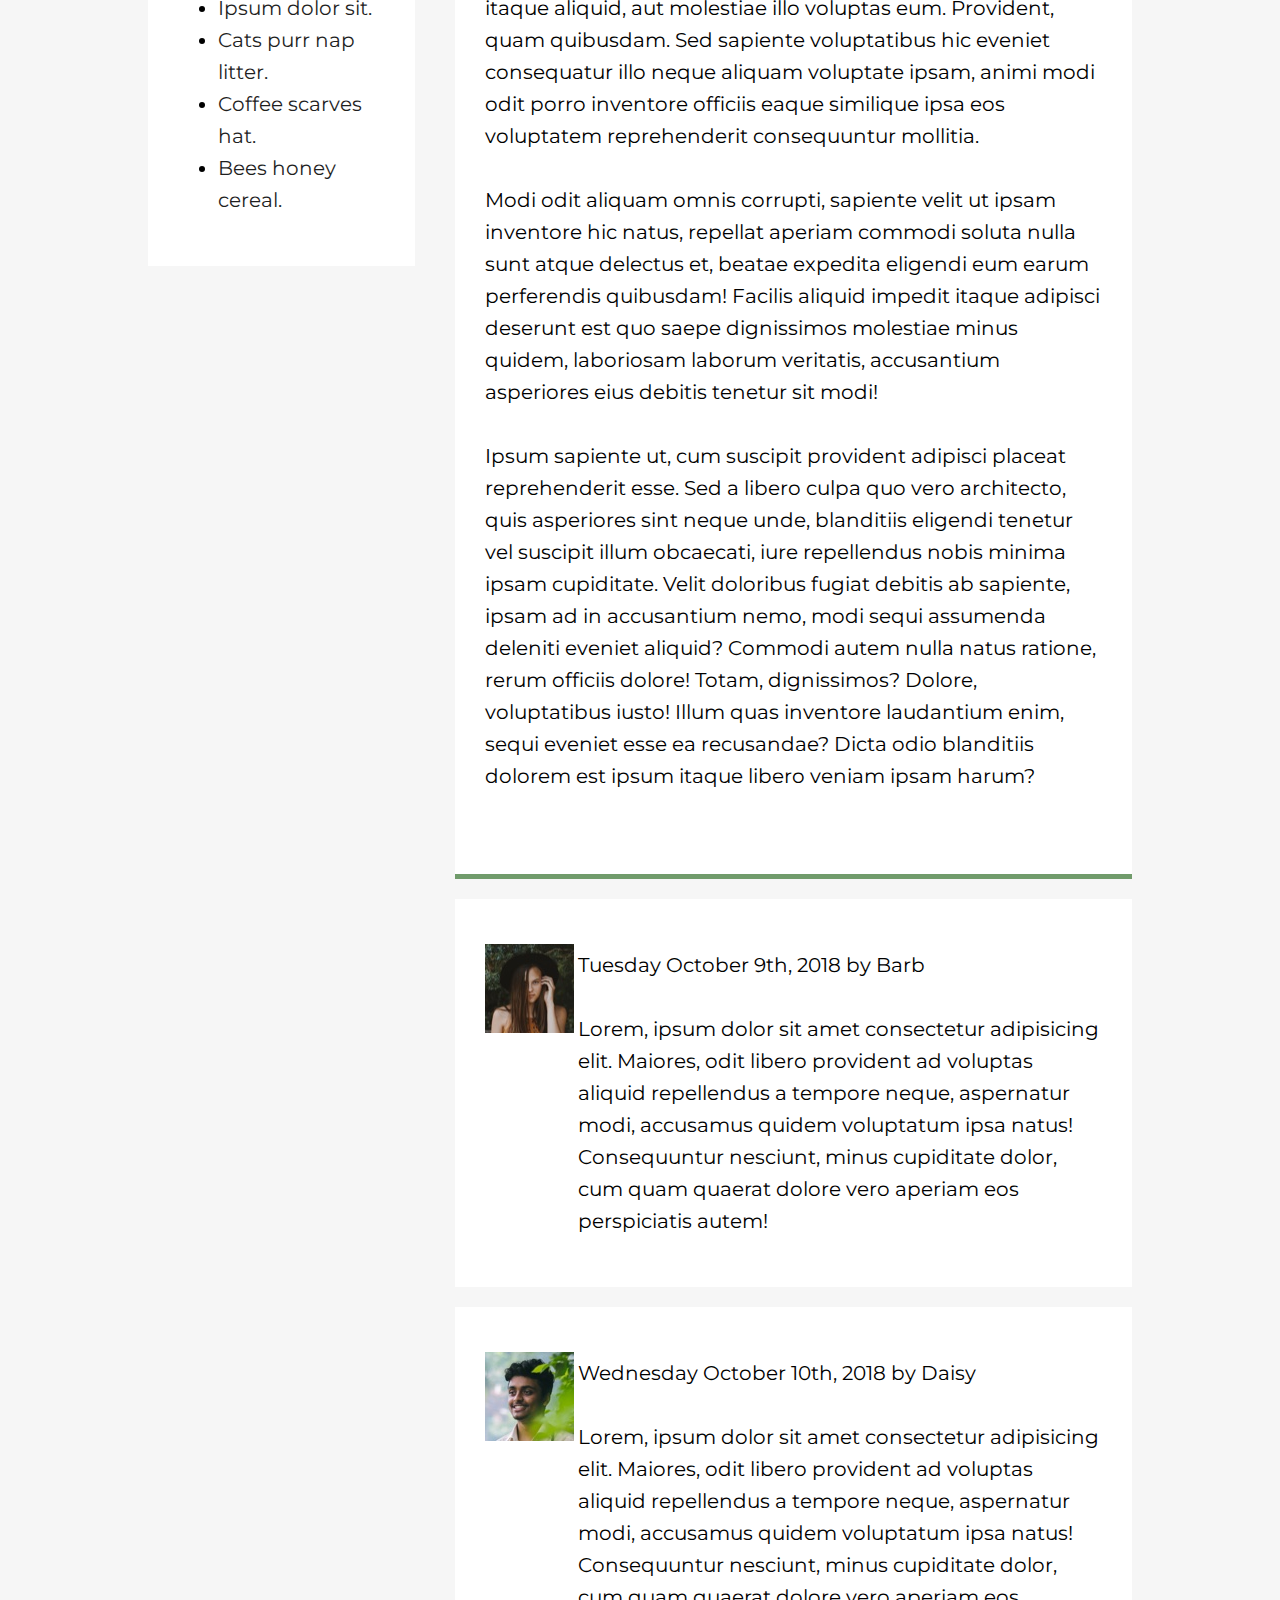
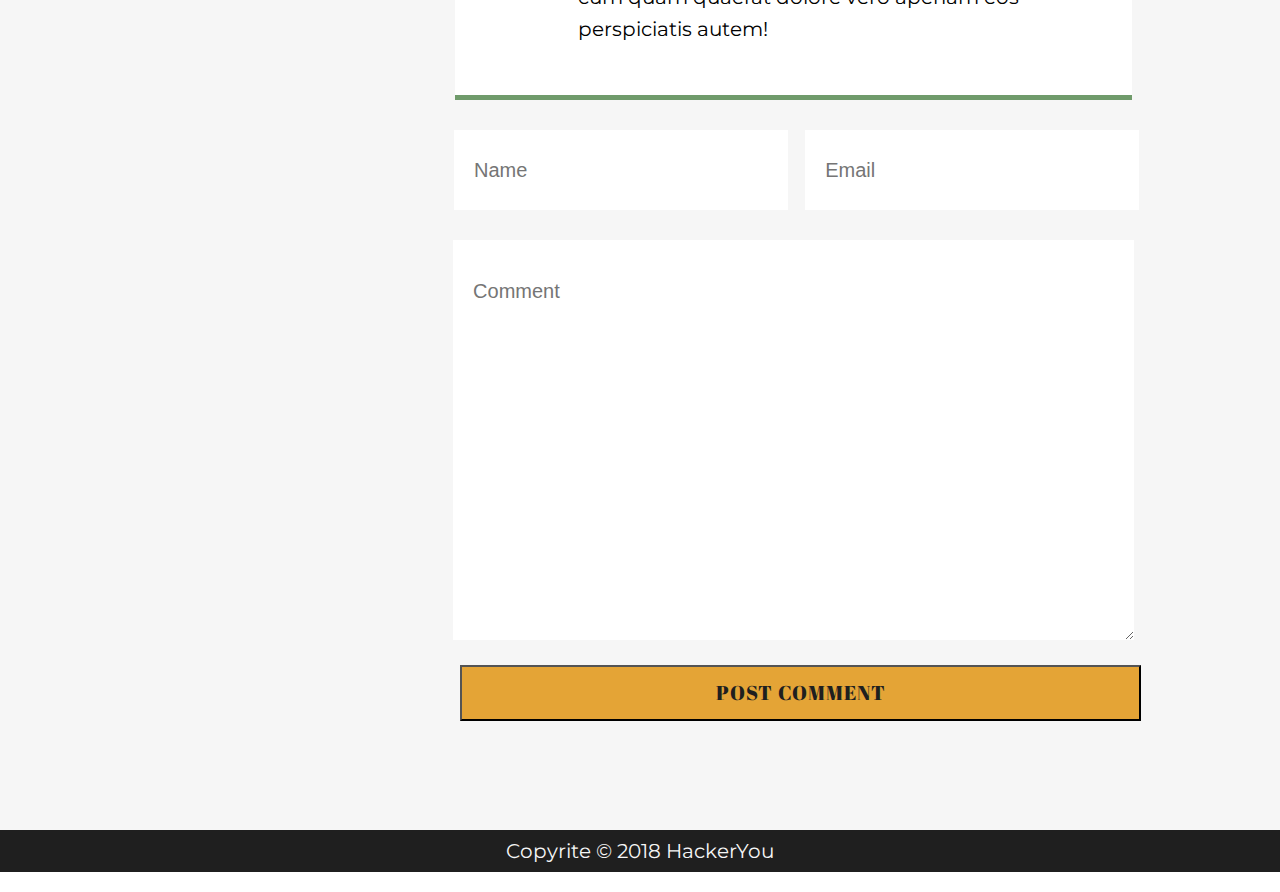
==== commit d591b50f: "changed nav animation from css-toggle to JavaScript-toggle method, cleaned up html, cleaned up css m" ====
--- a/blog.html
+++ b/blog.html
@@ -13,7 +13,6 @@
         <div class="wrapper">
             <nav>
                 <span class="material-symbols-outlined">menu</span>
-                <input type="checkbox" id="expandNav"><!-- Slide out nav -->
                 <ul class="navFlexContainer">
                     <li>
                         <a href="index.html">Home</a>
@@ -33,7 +32,6 @@
                         <a href="contact.html">Contact</a>
                     </li>
                 </ul>
-                <label for="expandNav" id="expandNav"></label> <!-- Slide out nav -->
             </nav>
         </div>
         <div class="blogHeaderBody">
@@ -164,5 +162,6 @@
             <p>Copyrite &copy; 2018 HackerYou</p>
         </div>
     </footer>
+    <script src="app.js"></script>
 </body>
 </html>--- a/styles/styles.css
+++ b/styles/styles.css
@@ -290,6 +290,616 @@
   text-decoration: none;
 }
 
+.wrapper {
+  max-width: 1440px;
+  width: 80%;
+  margin: 0 auto;
+}
+
+li {
+  list-style: none;
+}
+
+button {
+  background-color: #e4a436;
+  padding: 10px 20px;
+}
+
+button:hover,
+button:focus {
+  border: 3px solid #345231;
+}
+
+.matContainer {
+  position: relative;
+}
+
+header {
+  background-color: #345231;
+  margin: -20px;
+}
+
+.indexHeader {
+  height: 750px;
+}
+
+.headingContainer {
+  display: -webkit-box;
+  display: -ms-flexbox;
+  display: flex;
+  -webkit-box-pack: left;
+      -ms-flex-pack: left;
+          justify-content: left;
+  -webkit-box-align: center;
+      -ms-flex-align: center;
+          align-items: center;
+  position: relative;
+  height: 650px;
+}
+.headingContainer h1 {
+  padding-left: 130px;
+}
+
+.circleContainer {
+  width: 170px;
+  height: 170px;
+  position: absolute;
+  top: 235px;
+  left: 70px;
+}
+.circleContainer img {
+  width: 123px;
+}
+
+.headerImageContainer {
+  width: 400px;
+  position: absolute;
+  right: 0px;
+  top: 90px;
+  z-index: 2;
+}
+.headerImageContainer img {
+  width: 100%;
+}
+
+.image1Mat {
+  background-color: white;
+  width: 400px;
+  height: 565px;
+  position: absolute;
+  right: -20px;
+  top: 110px;
+  z-index: 1;
+}
+
+/* Blog and Contact Header Styles */
+.blogHeaderBody {
+  background-image: url(../assets/blog-image-1.jpg);
+}
+
+.contactHeaderBody {
+  background-image: url(../assets/contact-image-1.jpg);
+}
+
+.blogHeaderBody,
+.contactHeaderBody {
+  height: 400px;
+  width: 100%;
+  margin-bottom: 20px;
+  background-size: cover;
+  background-position: center center;
+  background-repeat: no-repeat;
+  display: -webkit-box;
+  display: -ms-flexbox;
+  display: flex;
+  -webkit-box-pack: left;
+      -ms-flex-pack: left;
+          justify-content: left;
+  -webkit-box-align: end;
+      -ms-flex-align: end;
+          align-items: flex-end;
+}
+.blogHeaderBody h1,
+.contactHeaderBody h1 {
+  font-size: 4.3rem;
+  margin-bottom: 15px;
+}
+
+nav {
+  background-color: #345231;
+}
+
+.navFlexContainer {
+  display: -webkit-box;
+  display: -ms-flexbox;
+  display: flex;
+  -webkit-box-pack: center;
+      -ms-flex-pack: center;
+          justify-content: center;
+  margin: 10px 0px 10px 0px;
+}
+.navFlexContainer li {
+  margin: 20px 20px;
+}
+.navFlexContainer li a:hover {
+  color: #e4a436;
+}
+.navFlexContainer li h2 {
+  font-size: 1.8rem;
+  color: #f6f6f6;
+  margin: 0px 15px;
+}
+.navFlexContainer li h2:hover {
+  color: #e4a436;
+}
+
+/* Section Who Is Willow */
+.whoSection,
+.journey,
+footer {
+  background-color: #f6f6f6;
+  position: relative;
+}
+
+/* Section Who Is Willow */
+.whoIsWillow {
+  display: -webkit-box;
+  display: -ms-flexbox;
+  display: flex;
+  -webkit-box-orient: vertical;
+  -webkit-box-direction: normal;
+      -ms-flex-direction: column;
+          flex-direction: column;
+  height: 450px;
+  -webkit-box-pack: center;
+      -ms-flex-pack: center;
+          justify-content: center;
+  -webkit-box-align: center;
+      -ms-flex-align: center;
+          align-items: center;
+}
+
+/* favourite things and Bucket List*/
+.favouriteBucket {
+  height: 800px;
+}
+
+.favouriteBucket,
+.yellowHouse,
+.threeGallery {
+  background-color: white;
+  display: -webkit-box;
+  display: -ms-flexbox;
+  display: flex;
+}
+
+.thingsList {
+  display: -webkit-box;
+  display: -ms-flexbox;
+  display: flex;
+  -ms-flex-wrap: wrap;
+      flex-wrap: wrap;
+}
+
+.image2Container,
+.image3Container,
+.favouriteThings,
+.bucketList {
+  width: 50%;
+  height: 50%;
+}
+
+.image2Mat,
+.image3Mat {
+  width: 760px;
+  height: 400px;
+  position: absolute;
+  z-index: 1;
+}
+
+.image2Mat {
+  background-color: #709b6b;
+  top: -20px;
+  left: -160px;
+}
+
+.image3Mat {
+  background-color: #345231;
+  top: -340px;
+  right: -225px;
+}
+
+.bridgeImageContainer {
+  position: relative;
+}
+.bridgeImageContainer img {
+  position: absolute;
+  top: -40px;
+  left: -20px;
+  z-index: 1;
+}
+
+.lillyImageContainer {
+  position: relative;
+}
+.lillyImageContainer img {
+  position: absolute;
+  top: 20px;
+  right: -80px;
+  z-index: 2;
+}
+
+.favouriteThings {
+  padding: 70px 10px 5px 90px;
+}
+
+.bucketList {
+  padding-right: 130px;
+  padding-top: 50px;
+  text-align: right;
+}
+.bucketList button {
+  -webkit-box-pack: right;
+      -ms-flex-pack: right;
+          justify-content: right;
+}
+
+/* journey section*/
+.journey {
+  height: 500px;
+  z-index: 0;
+}
+
+.journeyContainer {
+  display: -webkit-box;
+  display: -ms-flexbox;
+  display: flex;
+  position: relative;
+  -webkit-box-pack: end;
+      -ms-flex-pack: end;
+          justify-content: flex-end;
+}
+
+.journeyImageContainer img {
+  width: 260px;
+  position: absolute;
+  top: 130px;
+  left: 0px;
+}
+
+.image4Mat {
+  background-color: #709b6b;
+  width: 260px;
+  height: 260px;
+  position: absolute;
+  top: 150px;
+  left: 20px;
+  z-index: 0;
+}
+
+.journeyText {
+  width: 75%;
+  padding: 100px 0px 40px 80px;
+  -webkit-box-pack: end;
+      -ms-flex-pack: end;
+          justify-content: flex-end;
+}
+
+/* Section yellow House */
+.yellowHouse {
+  background-image: url("../assets/home-image-5.jpg");
+  background-color: #f6f6f6;
+  border: 0px;
+  height: 400px;
+  width: 100%;
+  background-size: cover;
+  background-position: center center;
+  background-repeat: no-repeat;
+}
+
+/* Section three picture gallery */
+.threeImages {
+  display: -webkit-box;
+  display: -ms-flexbox;
+  display: flex;
+  -webkit-box-pack: justify;
+      -ms-flex-pack: justify;
+          justify-content: space-between;
+  height: 400px;
+  margin: 75px 0px 75px 0px;
+  padding: 0px;
+}
+.threeImages img {
+  width: 350px;
+}
+
+/* ---Blog Sections---*/
+main {
+  background-color: #f6f6f6;
+  margin-bottom: -20px;
+}
+
+.blogContainer {
+  height: auto;
+  margin: 0px auto;
+  padding-top: 100px;
+  display: -webkit-box;
+  display: -ms-flexbox;
+  display: flex;
+}
+
+aside {
+  width: 30%;
+}
+
+.blogMain {
+  width: 70%;
+  margin: 0px;
+}
+
+.aboutAuthor,
+.recentPosts,
+.myDestinations,
+.post1,
+.post2 {
+  background-color: white;
+  padding: 30px;
+  margin: 20px;
+  display: -webkit-box;
+  display: -ms-flexbox;
+  display: flex;
+  -webkit-box-orient: vertical;
+  -webkit-box-direction: normal;
+      -ms-flex-direction: column;
+          flex-direction: column;
+  -ms-flex-wrap: wrap;
+      flex-wrap: wrap;
+}
+.aboutAuthor img,
+.recentPosts img,
+.myDestinations img,
+.post1 img,
+.post2 img {
+  -webkit-box-pack: center;
+      -ms-flex-pack: center;
+          justify-content: center;
+}
+.aboutAuthor li,
+.recentPosts li,
+.myDestinations li,
+.post1 li,
+.post2 li {
+  list-style-type: disc;
+}
+.aboutAuthor li a,
+.recentPosts li a,
+.myDestinations li a,
+.post1 li a,
+.post2 li a {
+  color: #1f1f1f;
+}
+.aboutAuthor h3,
+.recentPosts h3,
+.myDestinations h3,
+.post1 h3,
+.post2 h3 {
+  margin-top: 0px;
+}
+
+.aboutAuthor img {
+  width: 100%;
+}
+
+.post1,
+.post2 {
+  -webkit-box-orient: horizontal;
+  -webkit-box-direction: normal;
+      -ms-flex-direction: row;
+          flex-direction: row;
+}
+.post1 .imagePost,
+.post2 .imagePost {
+  width: 15%;
+  margin-top: 15px;
+}
+.post1 article,
+.post2 article {
+  width: 85%;
+}
+
+.myDestinations,
+.post2 {
+  border-bottom: 5px solid #709b6b;
+}
+
+.expand,
+.expandText {
+  visibility: hidden;
+}
+
+.blogForm {
+  height: 700px;
+}
+.blogForm input,
+.blogForm #commentBox {
+  width: 95%;
+  -webkit-box-pack: center;
+      -ms-flex-pack: center;
+          justify-content: center;
+  border: 0px;
+}
+.blogForm .nameEmail {
+  display: -webkit-box;
+  display: -ms-flexbox;
+  display: flex;
+  -webkit-box-pack: justify;
+      -ms-flex-pack: justify;
+          justify-content: space-between;
+  width: 98%;
+  height: 80px;
+  margin: 30px 10px;
+}
+.blogForm .nameEmail .nameInput {
+  display: -webkit-box;
+  display: -ms-flexbox;
+  display: flex;
+  width: 95%;
+  height: 60px;
+  -webkit-box-pack: center;
+      -ms-flex-pack: center;
+          justify-content: center;
+}
+.blogForm .nameEmail .nameInput input {
+  height: 80px;
+  padding-left: 20px;
+}
+.blogForm button {
+  margin: 25px;
+  width: 95%;
+}
+
+.commentInput {
+  display: -webkit-box;
+  display: -ms-flexbox;
+  display: flex;
+  -webkit-box-pack: center;
+      -ms-flex-pack: center;
+          justify-content: center;
+}
+.commentInput #commentBox {
+  height: 400px;
+  padding: 40px 20px;
+}
+
+/* ----------------Contact Sections---------------*/
+.contactBody {
+  background-color: #f6f6f6;
+  margin: 0px;
+}
+
+.bodyContainer {
+  display: -webkit-box;
+  display: -ms-flexbox;
+  display: flex;
+  margin-top: 100px;
+  -ms-flex-pack: distribute;
+      justify-content: space-around;
+}
+.bodyContainer .contactInfo {
+  width: 33%;
+}
+.bodyContainer .form {
+  width: 66%;
+}
+
+.contactInfo {
+  background-color: white;
+  height: 400px;
+  padding: 30px;
+  margin-top: 30px;
+}
+
+.socialContainer {
+  display: -webkit-box;
+  display: -ms-flexbox;
+  display: flex;
+  -webkit-box-pack: left;
+      -ms-flex-pack: left;
+          justify-content: left;
+  padding: 0px;
+}
+.socialContainer li {
+  margin: 10px;
+}
+.socialContainer img {
+  width: 40px;
+  height: 40px;
+}
+
+.contactEmail {
+  color: #1f1f1f;
+  font-weight: bold;
+  display: block;
+  margin-bottom: 35px;
+}
+
+.contactAddressBox {
+  padding: 5px 25px;
+  line-height: 1.5rem;
+}
+
+.copyrite {
+  background-color: #1f1f1f;
+}
+
+.footerNav {
+  display: -webkit-box;
+  display: -ms-flexbox;
+  display: flex;
+  -ms-flex-wrap: wrap;
+      flex-wrap: wrap;
+  height: 600px;
+  padding: 50px 0px;
+  margin: 0px;
+}
+.footerNav li {
+  display: -webkit-box;
+  display: -ms-flexbox;
+  display: flex;
+  width: 50%;
+  height: 50%;
+  position: relative;
+}
+.footerNav li .footerText {
+  display: -webkit-box;
+  display: -ms-flexbox;
+  display: flex;
+  -webkit-box-orient: vertical;
+  -webkit-box-direction: normal;
+      -ms-flex-direction: column;
+          flex-direction: column;
+}
+.footerNav li .footerText h3 {
+  margin: 10px 0px 5px 20px;
+  -webkit-transition: font-size 0.2s 0.2s;
+  transition: font-size 0.2s 0.2s;
+}
+.footerNav li .footerText h3:hover,
+.footerNav li .footerText h3:focus {
+  font-size: 1.9rem;
+}
+.footerNav li .footerText p {
+  margin-left: 20px;
+}
+
+.icon {
+  display: -webkit-box;
+  display: -ms-flexbox;
+  display: flex;
+  -webkit-box-align: center;
+      -ms-flex-align: center;
+          align-items: center;
+  -webkit-box-pack: center;
+      -ms-flex-pack: center;
+          justify-content: center;
+  width: 150px;
+  height: 50px;
+  border-radius: 50%;
+  background-color: #e4a436;
+}
+.icon img {
+  height: 24px;
+  width: 24px;
+  margin-top: 10px;
+}
+
+.copyrite p {
+  color: #f6f6f6;
+  padding: 5px;
+  text-align: center;
+  margin-bottom: 0px;
+}
+
 /*---media query for 320px width mobile device */
 @media (max-width: 390px) {
   h1 {
@@ -299,7 +909,7 @@
     width: 100%;
   }
   .indexHeader {
-    height: 360px;
+    height: 380px;
   }
   .headingContainer {
     display: -webkit-box;
@@ -308,10 +918,6 @@
     -webkit-box-pack: left;
         -ms-flex-pack: left;
             justify-content: left;
-    -webkit-box-align: center;
-        -ms-flex-align: center;
-            align-items: center;
-    position: relative;
     height: 50px;
   }
   .headingContainer h1 {
@@ -320,16 +926,12 @@
   }
   .headerImageContainer {
     width: 200px;
-    position: absolute;
     right: 20px;
-    top: 90px;
-    z-index: 2;
   }
   .headerImageContainer img {
     width: 100%;
   }
   .circleContainer {
-    width: 55px;
     top: -15px;
     left: 90px;
   }
@@ -337,13 +939,10 @@
     width: 55px;
   }
   .image1Mat {
-    background-color: white;
     width: 200px;
     height: 280px;
-    position: absolute;
     right: 10px;
     top: 100px;
-    z-index: 1;
   }
   /* Blog section */
   .blogHeaderBody,
@@ -364,19 +963,7 @@
     margin-top: 20PX;
     position: relative;
   }
-  #expandNav {
-    visibility: visible;
-    position: absolute;
-    top: 10px;
-    left: -3px;
-    opacity: 0;
-    width: 30px;
-    height: 30px;
-  }
   .material-symbols-outlined {
-    left: -5px;
-    top: 0px;
-    z-index: 10;
     margin-top: 10px;
   }
   .navFlexContainer {
@@ -405,20 +992,13 @@
     font-size: 1rem;
     margin: 0px;
   }
-  #expandNav:checked + .navFlexContainer {
+  .mobileNav {
     -webkit-transform: translateX(-25px);
             transform: translateX(-25px);
-    -webkit-transition: -webkit-transform 0.5s ease-in-out;
-    transition: -webkit-transform 0.5s ease-in-out;
-    transition: transform 0.5s ease-in-out;
-    transition: transform 0.5s ease-in-out, -webkit-transform 0.5s ease-in-out;
-  }
-  .wrapper {
-    width: 80%;
   }
   .whoIsWillow {
     height: 650px;
-    margin-top: 50px;
+    margin-top: 20px;
   }
   .whoIsWillow h2 {
     font-size: 1.4rem;
@@ -524,7 +1104,6 @@
   }
   .yellowHouse {
     height: 220px;
-    background-size: 220%;
   }
   .threeImages {
     height: auto;
@@ -714,7 +1293,7 @@
     height: 224px;
     position: absolute;
     right: 20px;
-    top: 90px;
+    top: 110px;
     z-index: 2;
   }
   .headerImageContainer img {
@@ -734,7 +1313,7 @@
     height: 215px;
     position: absolute;
     right: 10px;
-    top: 100px;
+    top: 120px;
     z-index: 1;
   }
   /* Blog section */
@@ -755,15 +1334,6 @@
   nav {
     margin-top: 20PX;
     position: relative;
-  }
-  #expandNav {
-    visibility: visible;
-    position: absolute;
-    top: 10px;
-    left: -3px;
-    opacity: 0;
-    width: 30px;
-    height: 30px;
   }
   .material-symbols-outlined {
     left: -5px;
@@ -797,19 +1367,16 @@
     font-size: 1rem;
     margin: 0px;
   }
-  #expandNav:checked + .navFlexContainer {
+  .mobileNav {
     -webkit-transform: translateX(-25px);
             transform: translateX(-25px);
-    -webkit-transition: -webkit-transform 0.5s ease-in-out;
-    transition: -webkit-transform 0.5s ease-in-out;
-    transition: transform 0.5s ease-in-out;
-    transition: transform 0.5s ease-in-out, -webkit-transform 0.5s ease-in-out;
   }
   .wrapper {
     width: 80%;
   }
   .whoIsWillow {
     height: 750px;
+    margin-top: 20px;
   }
   .whoIsWillow h2 {
     font-size: 1.4rem;
@@ -1067,547 +1634,4 @@
   .icon {
     display: none;
   }
-}
-.wrapper {
-  max-width: 1440px;
-  width: 80%;
-  margin: 0 auto;
-}
-
-li {
-  list-style: none;
-}
-
-button {
-  background-color: #e4a436;
-  padding: 10px 20px;
-}
-
-button:hover,
-button:focus {
-  border: 3px solid #345231;
-}
-
-.matContainer {
-  position: relative;
-}
-
-header {
-  background-color: #345231;
-  margin: -20px;
-}
-
-.indexHeader {
-  height: 850px;
-}
-
-.headingContainer {
-  display: -webkit-box;
-  display: -ms-flexbox;
-  display: flex;
-  -webkit-box-pack: left;
-      -ms-flex-pack: left;
-          justify-content: left;
-  -webkit-box-align: center;
-      -ms-flex-align: center;
-          align-items: center;
-  position: relative;
-  height: 650px;
-}
-.headingContainer h1 {
-  padding-left: 130px;
-}
-
-.circleContainer {
-  width: 170px;
-  height: 170px;
-  position: absolute;
-  top: 235px;
-  left: 70px;
-}
-.circleContainer img {
-  width: 123px;
-}
-
-.headerImageContainer {
-  width: 500px;
-  height: 700px;
-  position: absolute;
-  right: 0px;
-  top: 75px;
-  z-index: 2;
-}
-.headerImageContainer img {
-  width: 100%;
-}
-
-.image1Mat {
-  background-color: white;
-  width: 500px;
-  height: 700px;
-  position: absolute;
-  right: -20px;
-  top: 90px;
-  z-index: 1;
-}
-
-/* Blog and Contact Header Styles */
-.blogHeaderBody {
-  background-image: url(../assets/blog-image-1.jpg);
-}
-
-.contactHeaderBody {
-  background-image: url(../assets/contact-image-1.jpg);
-}
-
-.blogHeaderBody,
-.contactHeaderBody {
-  height: 400px;
-  width: 100%;
-  margin-bottom: 20px;
-  background-size: cover;
-  background-position: center center;
-  background-repeat: no-repeat;
-  display: -webkit-box;
-  display: -ms-flexbox;
-  display: flex;
-  -webkit-box-pack: left;
-      -ms-flex-pack: left;
-          justify-content: left;
-  -webkit-box-align: end;
-      -ms-flex-align: end;
-          align-items: flex-end;
-}
-.blogHeaderBody h1,
-.contactHeaderBody h1 {
-  font-size: 4.3rem;
-  margin-bottom: 15px;
-}
-
-nav {
-  background-color: #345231;
-}
-
-#expandNav {
-  visibility: hidden;
-}
-
-.navFlexContainer {
-  display: -webkit-box;
-  display: -ms-flexbox;
-  display: flex;
-  -webkit-box-pack: center;
-      -ms-flex-pack: center;
-          justify-content: center;
-  margin: 10px 0px 10px 0px;
-}
-.navFlexContainer li {
-  margin: 20px 20px;
-}
-.navFlexContainer li a:hover {
-  color: #e4a436;
-}
-.navFlexContainer li h2 {
-  font-size: 1.8rem;
-  color: #f6f6f6;
-  margin: 0px 15px;
-}
-.navFlexContainer li h2:hover {
-  color: #e4a436;
-}
-
-/* Section Who Is Willow */
-.whoSection,
-.journey,
-footer {
-  background-color: #f6f6f6;
-  position: relative;
-}
-
-/* Section Who Is Willow */
-.whoIsWillow {
-  display: -webkit-box;
-  display: -ms-flexbox;
-  display: flex;
-  -webkit-box-orient: vertical;
-  -webkit-box-direction: normal;
-      -ms-flex-direction: column;
-          flex-direction: column;
-  height: 450px;
-  -webkit-box-pack: center;
-      -ms-flex-pack: center;
-          justify-content: center;
-  -webkit-box-align: center;
-      -ms-flex-align: center;
-          align-items: center;
-}
-
-/* favourite things and Bucket List*/
-.favouriteBucket {
-  height: 800px;
-}
-
-.favouriteBucket,
-.yellowHouse,
-.threeGallery {
-  background-color: white;
-  display: -webkit-box;
-  display: -ms-flexbox;
-  display: flex;
-}
-
-.thingsList {
-  display: -webkit-box;
-  display: -ms-flexbox;
-  display: flex;
-  -ms-flex-wrap: wrap;
-      flex-wrap: wrap;
-}
-
-.image2Container,
-.image3Container,
-.favouriteThings,
-.bucketList {
-  width: 50%;
-  height: 50%;
-}
-
-.image2Mat,
-.image3Mat {
-  width: 800px;
-  height: 400px;
-  position: absolute;
-  z-index: 1;
-}
-
-.image2Mat {
-  background-color: #709b6b;
-  top: -20px;
-  left: -160px;
-}
-
-.image3Mat {
-  background-color: #345231;
-  top: -250px;
-  right: -160px;
-}
-
-.bridgeImageContainer {
-  position: relative;
-}
-.bridgeImageContainer img {
-  position: absolute;
-  top: -40px;
-  left: -20px;
-  z-index: 1;
-}
-
-.lillyImageContainer {
-  position: relative;
-}
-.lillyImageContainer img {
-  position: absolute;
-  top: 80px;
-  right: 20px;
-  z-index: 2;
-}
-
-.favouriteThings {
-  padding: 70px 10px 5px 90px;
-}
-
-.bucketList {
-  padding-right: 130px;
-  padding-top: 50px;
-  text-align: right;
-}
-.bucketList button {
-  -webkit-box-pack: right;
-      -ms-flex-pack: right;
-          justify-content: right;
-}
-
-/* journey section*/
-.journey {
-  height: 500px;
-  z-index: 0;
-}
-
-.journeyContainer {
-  display: -webkit-box;
-  display: -ms-flexbox;
-  display: flex;
-  position: relative;
-  -webkit-box-pack: end;
-      -ms-flex-pack: end;
-          justify-content: flex-end;
-}
-
-.journeyImageContainer img {
-  width: 260px;
-  position: absolute;
-  top: 130px;
-  left: 0px;
-}
-
-.image4Mat {
-  background-color: #709b6b;
-  width: 260px;
-  height: 260px;
-  position: absolute;
-  top: 150px;
-  left: 20px;
-  z-index: 0;
-}
-
-.journeyText {
-  width: 75%;
-  padding: 100px 0px 40px 80px;
-  -webkit-box-pack: end;
-      -ms-flex-pack: end;
-          justify-content: flex-end;
-}
-
-/* Section yellow House */
-.yellowHouse {
-  background-image: url("../assets/home-image-5.jpg");
-  background-color: #f6f6f6;
-  border: 0px;
-  height: 400px;
-  width: 100%;
-  background-size: cover;
-  background-position: center center;
-  background-repeat: no-repeat;
-}
-
-/* Section three picture gallery */
-.threeImages {
-  display: -webkit-box;
-  display: -ms-flexbox;
-  display: flex;
-  -webkit-box-pack: justify;
-      -ms-flex-pack: justify;
-          justify-content: space-between;
-  height: 400px;
-  margin: 75px 0px 75px 0px;
-  padding: 0px;
-}
-.threeImages img {
-  width: 380px;
-  height: 380px;
-}
-
-/* ---Blog Sections---*/
-main {
-  background-color: #f6f6f6;
-  margin-bottom: -20px;
-}
-
-.blogContainer {
-  height: auto;
-  margin: 0px auto;
-  padding-top: 100px;
-  display: -webkit-box;
-  display: -ms-flexbox;
-  display: flex;
-}
-
-aside {
-  width: 30%;
-}
-
-.blogMain {
-  width: 70%;
-  margin: 0px;
-}
-
-.aboutAuthor,
-.recentPosts,
-.myDestinations,
-.post1,
-.post2 {
-  background-color: white;
-  padding: 30px;
-  margin: 20px;
-  display: -webkit-box;
-  display: -ms-flexbox;
-  display: flex;
-  -webkit-box-orient: vertical;
-  -webkit-box-direction: normal;
-      -ms-flex-direction: column;
-          flex-direction: column;
-  -ms-flex-wrap: wrap;
-      flex-wrap: wrap;
-}
-.aboutAuthor img,
-.recentPosts img,
-.myDestinations img,
-.post1 img,
-.post2 img {
-  -webkit-box-pack: center;
-      -ms-flex-pack: center;
-          justify-content: center;
-}
-.aboutAuthor li,
-.recentPosts li,
-.myDestinations li,
-.post1 li,
-.post2 li {
-  list-style-type: disc;
-}
-.aboutAuthor li a,
-.recentPosts li a,
-.myDestinations li a,
-.post1 li a,
-.post2 li a {
-  color: #1f1f1f;
-}
-.aboutAuthor h3,
-.recentPosts h3,
-.myDestinations h3,
-.post1 h3,
-.post2 h3 {
-  margin-top: 0px;
-}
-
-.aboutAuthor img {
-  width: 100%;
-}
-
-.post1,
-.post2 {
-  -webkit-box-orient: horizontal;
-  -webkit-box-direction: normal;
-      -ms-flex-direction: row;
-          flex-direction: row;
-}
-.post1 .imagePost,
-.post2 .imagePost {
-  width: 15%;
-  margin-top: 15px;
-}
-.post1 article,
-.post2 article {
-  width: 85%;
-}
-
-.myDestinations,
-.post2 {
-  border-bottom: 5px solid #709b6b;
-}
-
-.expand,
-.expandText {
-  visibility: hidden;
-}
-
-.blogForm {
-  height: 700px;
-}
-.blogForm input,
-.blogForm #commentBox {
-  width: 95%;
-  -webkit-box-pack: center;
-      -ms-flex-pack: center;
-          justify-content: center;
-  border: 0px;
-}
-.blogForm .nameEmail {
-  display: -webkit-box;
-  display: -ms-flexbox;
-  display: flex;
-  -webkit-box-pack: justify;
-      -ms-flex-pack: justify;
-          justify-content: space-between;
-  width: 98%;
-  height: 80px;
-  margin: 30px 10px;
-}
-.blogForm .nameEmail .nameInput {
-  display: -webkit-box;
-  display: -ms-flexbox;
-  display: flex;
-  width: 95%;
-  height: 60px;
-  -webkit-box-pack: center;
-      -ms-flex-pack: center;
-          justify-content: center;
-}
-.blogForm .nameEmail .nameInput input {
-  height: 80px;
-  padding-left: 20px;
-}
-.blogForm button {
-  margin: 25px;
-  width: 95%;
-}
-
-.commentInput {
-  display: -webkit-box;
-  display: -ms-flexbox;
-  display: flex;
-  -webkit-box-pack: center;
-      -ms-flex-pack: center;
-          justify-content: center;
-}
-.commentInput #commentBox {
-  height: 400px;
-  padding: 40px 20px;
-}
-
-/* ----------------Contact Sections---------------*/
-.contactBody {
-  background-color: #f6f6f6;
-  margin: 0px;
-}
-
-.bodyContainer {
-  display: -webkit-box;
-  display: -ms-flexbox;
-  display: flex;
-  margin-top: 100px;
-  -ms-flex-pack: distribute;
-      justify-content: space-around;
-}
-.bodyContainer .contactInfo {
-  width: 33%;
-}
-.bodyContainer .form {
-  width: 66%;
-}
-
-.contactInfo {
-  background-color: white;
-  height: 400px;
-  padding: 30px;
-  margin-top: 30px;
-}
-
-.socialContainer {
-  display: -webkit-box;
-  display: -ms-flexbox;
-  display: flex;
-  -webkit-box-pack: left;
-      -ms-flex-pack: left;
-          justify-content: left;
-  padding: 0px;
-}
-.socialContainer li {
-  margin: 10px;
-}
-.socialContainer img {
-  width: 40px;
-  height: 40px;
-}
-
-.contactEmail {
-  color: #1f1f1f;
-  font-weight: bold;
-  display: block;
-  margin-bottom: 35px;
-}
-
-.contactAddressBox {
-  padding: 5px 25px;
-  line-height: 1.5rem;
 }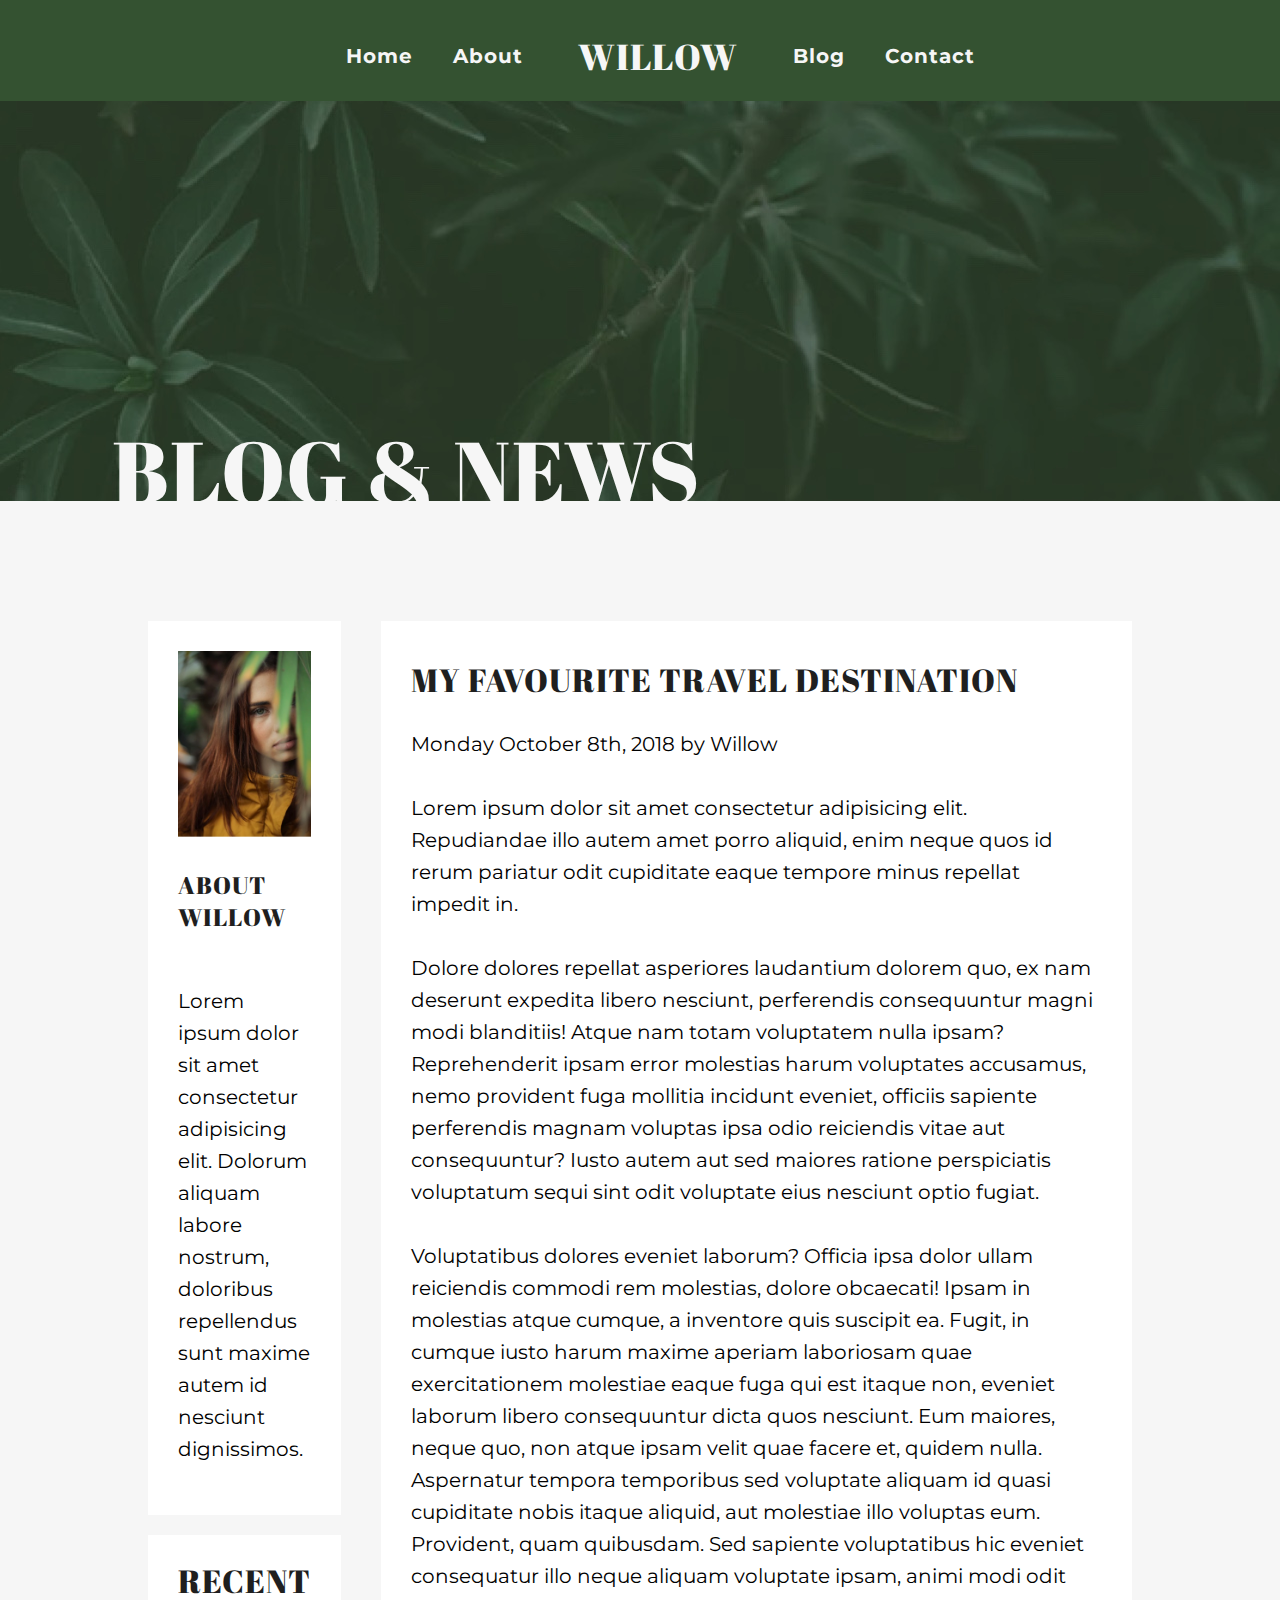
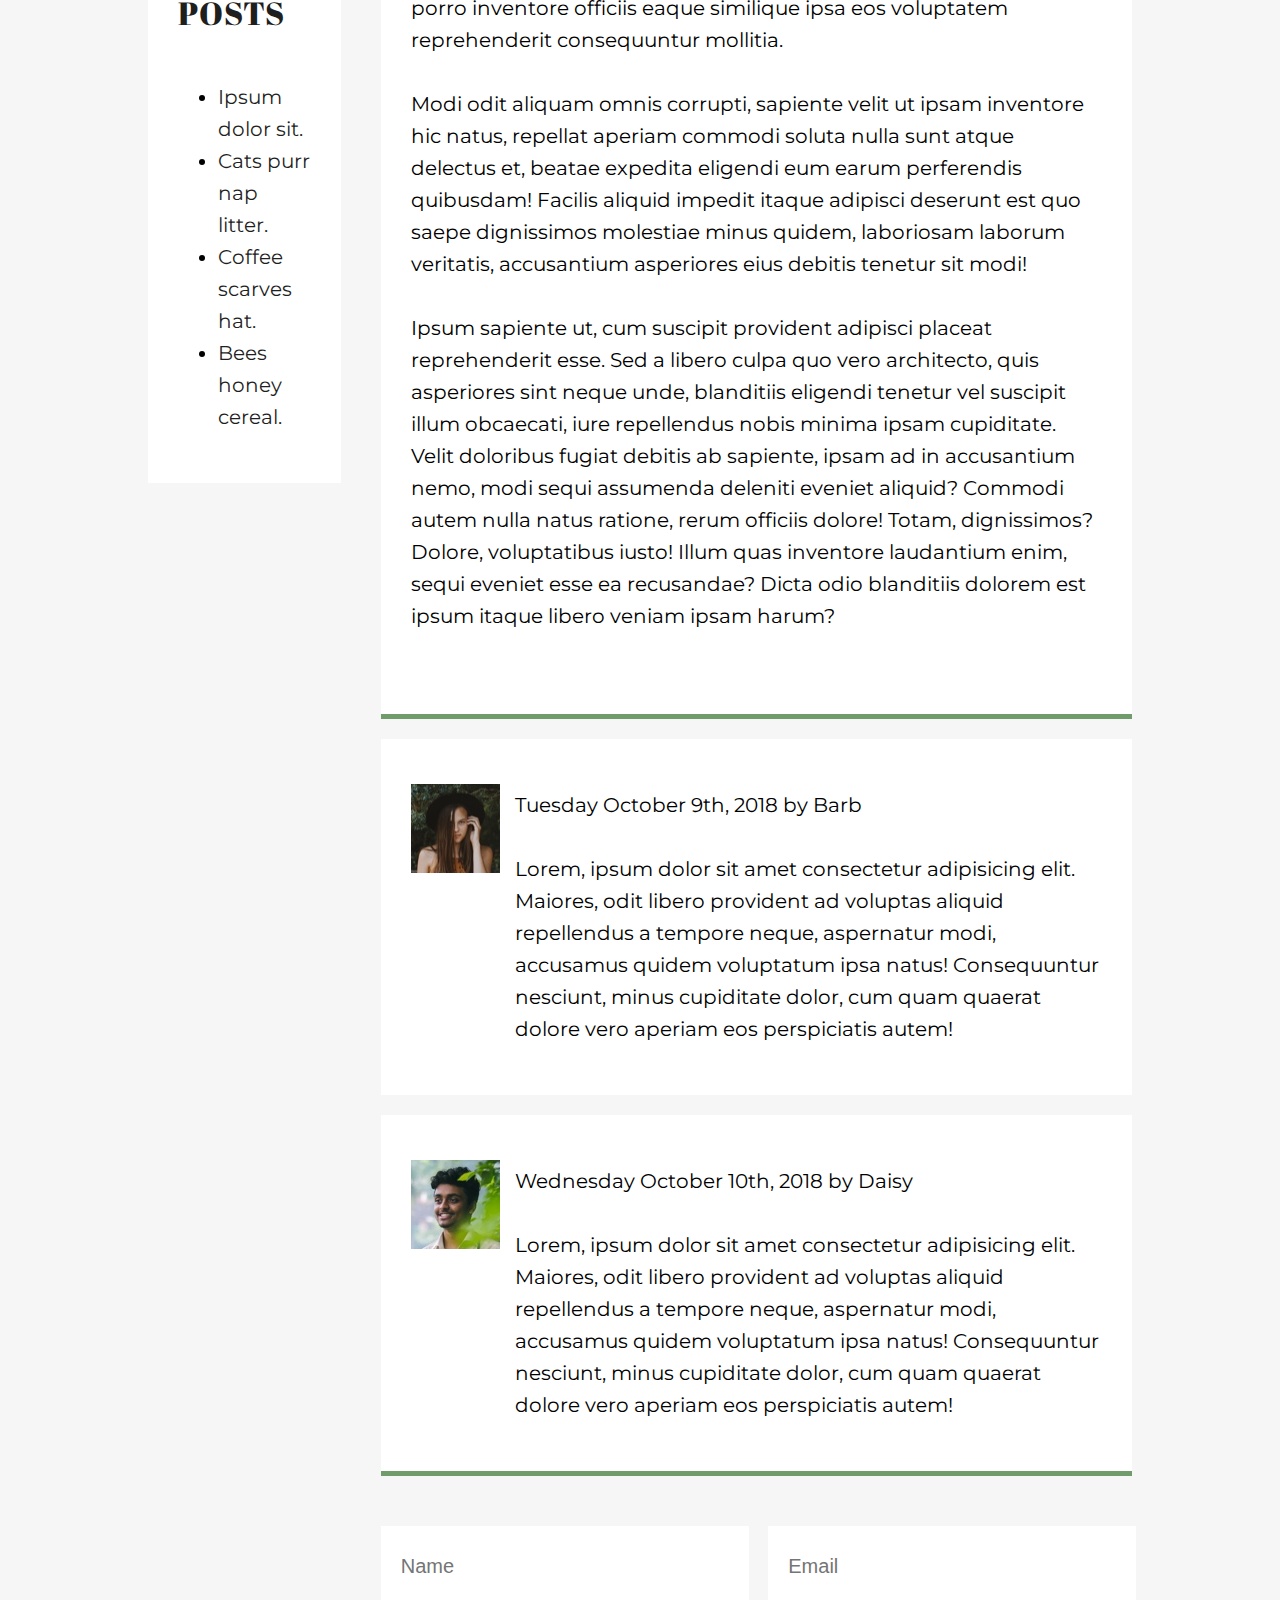
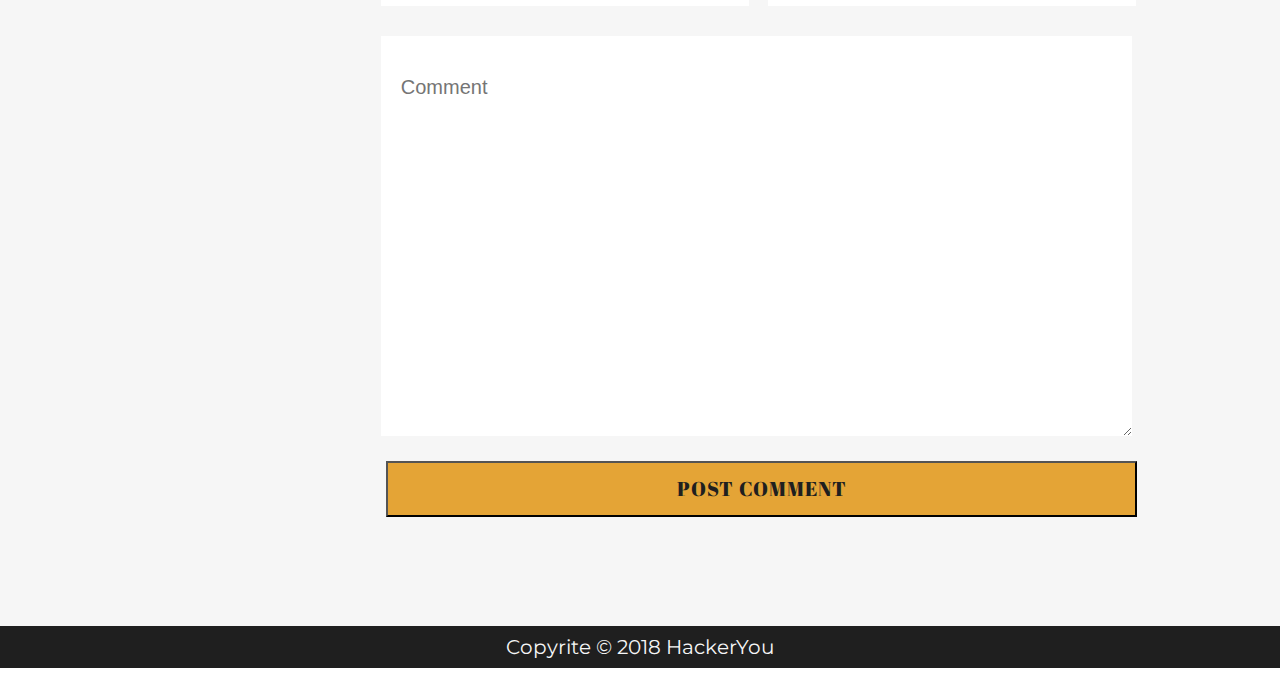
==== commit ec3a5618: "moved changes to project1" ====
--- a/blog.html
+++ b/blog.html
@@ -67,6 +67,7 @@
                         </ul>
                     </div>
                 </aside> <!-- end of Aside -->
+             <section class="rightSide">
                 <section class="blogMain">
                     <article class="myDestinations">
                         <input type="checkbox" id="expandText" class="expand">
@@ -111,6 +112,7 @@
                         </div>
                         <label for="expandText" class="expandText">More / Less</label>
                     </article>
+
                     <article class="post1">
                         <div class="imagePost">
                             <img src="./assets/blog-image-3.jpg" alt="picture of author">
@@ -136,7 +138,9 @@
                             minus cupiditate dolor, cum quam quaerat dolore vero aperiam eos perspiciatis autem!</p>
                         </article>
                     </article>
-                    <form action="post" class="blogForm">
+                </section>
+                <section>
+                    <form action="submit" class="blogForm">
                        <Div class="nameEmail">
                             <div class="nameInput">
                                 <label for="name"></label>
@@ -151,9 +155,10 @@
                             <label for="commentBox"></label>
                             <textarea type="textarea" id="commentBox" placeholder="Comment"></textarea>
                         </div>
-                        <button>Post Comment</button>
+                        <button id="postButton" type="submit">Post Comment</button>
                     </form>
                 </section>
+            </section>
             </div>
         </div>
     </main>
--- a/styles/styles.css
+++ b/styles/styles.css
@@ -632,8 +632,9 @@
   width: 30%;
 }
 
-.blogMain {
-  width: 70%;
+.blogMain,
+.blogForm {
+  width: 100%;
   margin: 0px;
 }
 
@@ -688,6 +689,16 @@
 
 .aboutAuthor img {
   width: 100%;
+}
+
+.rightSide {
+  display: -webkit-box;
+  display: -ms-flexbox;
+  display: flex;
+  -webkit-box-orient: vertical;
+  -webkit-box-direction: normal;
+      -ms-flex-direction: column;
+          flex-direction: column;
 }
 
 .post1,
@@ -1199,6 +1210,7 @@
     height: auto;
   }
   .blogForm {
+    width: 100%;
     height: auto;
   }
   .blogForm .nameEmail {
